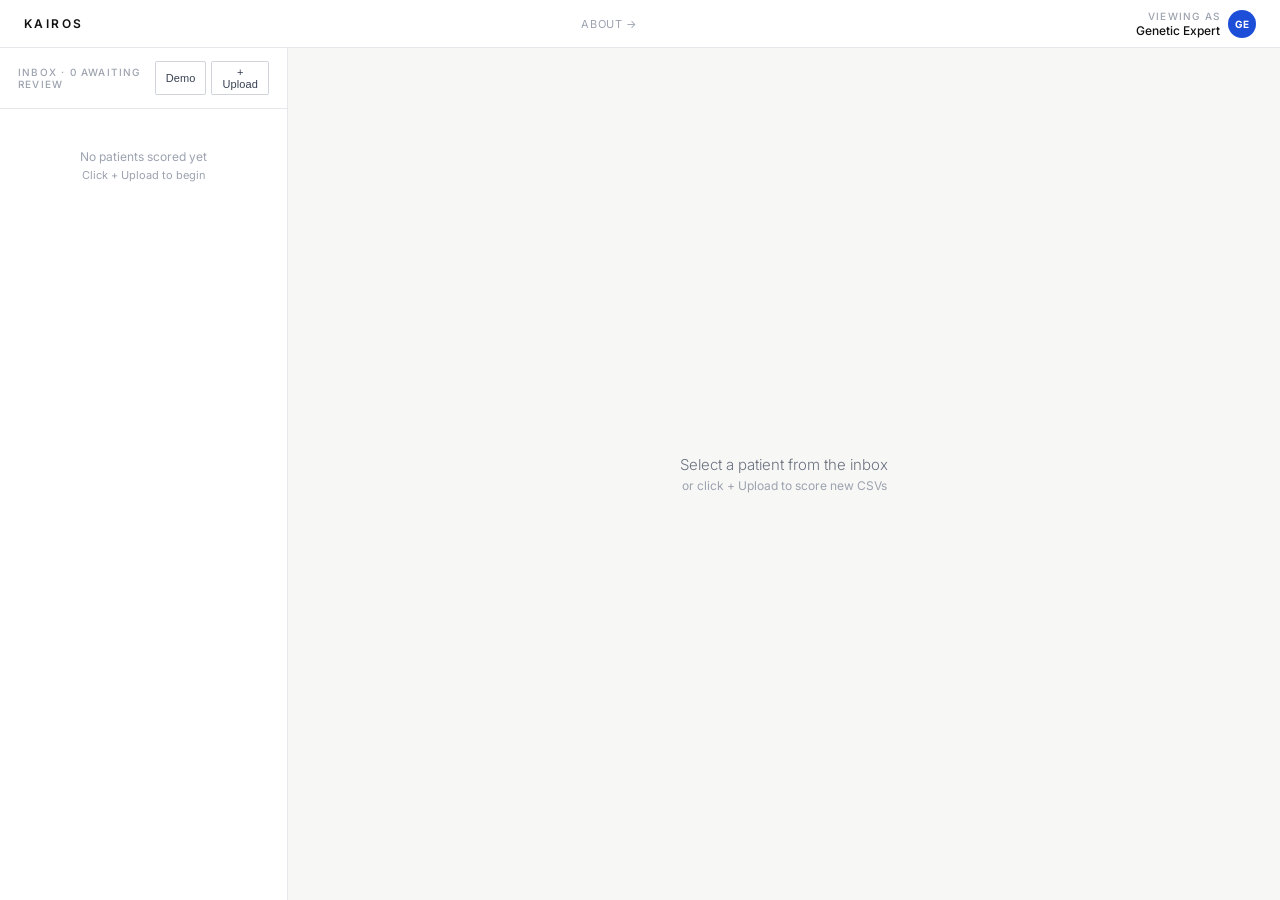
==== interface/static/index.html @ e645763a "Auto-sort sidebar by weighted overall score renderSidebar now sorts allResults by computeOverall on " ====
<!DOCTYPE html>
<html lang="en">
<head>
<meta charset="UTF-8"/>
<meta name="viewport" content="width=device-width,initial-scale=1.0"/>
<title>KAIROS · Patient Scoring</title>
<style>
@import url('https://fonts.googleapis.com/css2?family=Inter:wght@300;400;500;600&display=swap');

*, *::before, *::after { box-sizing: border-box; margin: 0; padding: 0; }
html, body { height: 100%; }
body { font-family: 'Inter', sans-serif; background: #F7F7F5; color: #111; font-size: 13px; overflow: hidden; }

/* ── Top nav ─────────────────────────────────────────────────── */
.nav { height: 48px; background: #fff; border-bottom: 1px solid #E5E7EB; display: flex; align-items: center; padding: 0 24px; justify-content: space-between; flex-shrink: 0; }
.nav-logo { font-size: 12px; font-weight: 600; letter-spacing: .2em; text-transform: uppercase; }
.nav-about { font-size: 11px; color: #9CA3AF; letter-spacing: .06em; cursor: pointer; }
.nav-user { display: flex; align-items: center; gap: 8px; }
.nav-avatar { width: 28px; height: 28px; border-radius: 50%; background: #1D4ED8; color: #fff; font-size: 10px; font-weight: 700; display: flex; align-items: center; justify-content: center; }

/* ── Layout ──────────────────────────────────────────────────── */
.layout { display: flex; height: calc(100vh - 48px); }

/* ── Sidebar ─────────────────────────────────────────────────── */
.sidebar { width: 288px; flex-shrink: 0; background: #fff; border-right: 1px solid #E5E7EB; display: flex; flex-direction: column; }
.sidebar-head { padding: 13px 18px; border-bottom: 1px solid #E5E7EB; display: flex; align-items: center; justify-content: space-between; }
.sidebar-list { flex: 1; overflow-y: auto; }

.patient-row { padding: 14px 18px; border-bottom: 1px solid #F3F4F6; cursor: pointer; border-left: 3px solid transparent; transition: background .1s; }
.patient-row:hover { background: #FAFAFA; }
.patient-row.active { border-left-color: #111; background: #FAFAFA; }
.patient-row:last-child { border-bottom: none; }

.pri-bar { height: 2px; background: #F3F4F6; border-radius: 1px; margin-top: 9px; }
.pri-fill { height: 100%; background: #111; border-radius: 1px; transition: width .9s cubic-bezier(.4,0,.2,1); width: 0; }

/* ── Main ────────────────────────────────────────────────────── */
.main { flex: 1; overflow-y: auto; }
.main-inner { padding: 32px 36px; }

/* ── Metric cards ────────────────────────────────────────────── */
.metrics { display: grid; grid-template-columns: repeat(4,1fr); border: 1px solid #E5E7EB; margin: 22px 0 0; }
.metric { background: #fff; padding: 18px 20px; border-right: 1px solid #E5E7EB; }
.metric:last-child { border-right: none; }
.metric-val { font-size: 32px; font-weight: 300; letter-spacing: -.02em; color: #111; margin: 6px 0 3px; line-height: 1; }
.metric-val-text { font-size: 26px; }

/* ── Score detail ────────────────────────────────────────────── */
.panel { background: #fff; border: 1px solid #E5E7EB; margin-top: 18px; }
.panel-head { padding: 12px 16px; border-bottom: 1px solid #E5E7EB; }

.score-row { display: grid; grid-template-columns: 160px 1fr 60px; gap: 16px; align-items: center; padding: 13px 16px; border-bottom: 1px solid #F3F4F6; }
.score-row:last-child { border-bottom: none; }
.score-track { height: 3px; background: #F3F4F6; border-radius: 2px; }
.score-fill { height: 100%; border-radius: 2px; transition: width 1s cubic-bezier(.4,0,.2,1); width: 0; }

/* ── Report panel ────────────────────────────────────────────── */
.report { width: 300px; flex-shrink: 0; background: #fff; border-left: 1px solid #E5E7EB; display: flex; flex-direction: column; }
.report-head { padding: 13px 18px; border-bottom: 1px solid #E5E7EB; flex-shrink: 0; }
.report-body { flex: 1; overflow-y: auto; padding: 18px; font-size: 12px; line-height: 1.75; color: #374151; }
.report-foot { padding: 14px 16px; border-top: 1px solid #E5E7EB; flex-shrink: 0; }

/* ── Upload modal ────────────────────────────────────────────── */
.overlay { position: fixed; inset: 0; background: rgba(0,0,0,.28); z-index: 100; display: flex; align-items: center; justify-content: center; }
.modal { background: #fff; border: 1px solid #E5E7EB; padding: 26px; width: 460px; border-radius: 3px; }

.drop-zone { border: 1.5px dashed #D1D5DB; border-radius: 3px; padding: 28px 20px; text-align: center; cursor: pointer; transition: border-color .15s, background .15s; }
.drop-zone:hover, .drop-zone.drag-over { border-color: #111; background: #FAFAFA; }
.drop-zone.has-files { border-color: #10B981; background: #F0FDF4; }

.chip { display: inline-flex; align-items: center; gap: 6px; background: #F0F6FF; border: 1px solid #BFDBFE; border-radius: 4px; padding: 3px 8px; font-size: 11px; color: #1D4ED8; }

/* ── Buttons ─────────────────────────────────────────────────── */
.btn { padding: 7px 14px; font-size: 12px; font-weight: 500; cursor: pointer; border: 1px solid #D1D5DB; background: #fff; color: #374151; border-radius: 2px; transition: background .1s; letter-spacing: .01em; }
.btn:hover { background: #F9FAFB; }
.btn-dark { background: #111; color: #fff; border-color: #111; }
.btn-dark:hover { background: #333; }
.btn-dark:disabled { background: #9CA3AF; border-color: #9CA3AF; cursor: not-allowed; }

/* ── Labels ──────────────────────────────────────────────────── */
.lbl { font-size: 10px; letter-spacing: .12em; text-transform: uppercase; color: #9CA3AF; font-weight: 500; }
.lbl-dark { font-size: 10px; letter-spacing: .12em; text-transform: uppercase; color: #6B7280; font-weight: 600; }

/* ── Misc ────────────────────────────────────────────────────── */
.fade-in { animation: fi .35s ease; }
@keyframes fi { from{opacity:0;transform:translateY(8px)} to{opacity:1;transform:none} }
::-webkit-scrollbar { width: 4px; } ::-webkit-scrollbar-track { background: transparent; } ::-webkit-scrollbar-thumb { background: #D1D5DB; border-radius: 2px; }

.spin { animation: spin 1s linear infinite; }
@keyframes spin { to { transform: rotate(360deg); } }

.empty-state { display: flex; flex-direction: column; align-items: center; justify-content: center; height: 100%; color: #9CA3AF; text-align: center; padding: 40px; }
</style>
</head>
<body>

<!-- Nav -->
<nav class="nav">
  <div class="nav-logo">KAIROS</div>
  <div class="nav-about">ABOUT →</div>
  <div class="nav-user">
    <div style="text-align:right;">
      <div class="lbl" style="margin-bottom:1px;">Viewing as</div>
      <div style="font-size:12px;font-weight:500;">Genetic Expert</div>
    </div>
    <div class="nav-avatar">GE</div>
  </div>
</nav>

<!-- Layout -->
<div class="layout">

  <!-- Sidebar -->
  <aside class="sidebar">
    <div class="sidebar-head">
      <span class="lbl" id="inbox-lbl">INBOX · 0 AWAITING REVIEW</span>
      <div style="display:flex;gap:5px;">
        <button class="btn" style="padding:4px 10px;font-size:11px;" onclick="loadDemo()" id="demo-btn">Demo</button>
        <button class="btn" style="padding:4px 10px;font-size:11px;" onclick="showModal()">+ Upload</button>
      </div>
    </div>
    <div class="sidebar-list" id="sidebar-list">
      <div class="empty-state" style="height:auto;padding:40px 20px;">
        <div style="font-size:12px;margin-bottom:4px;">No patients scored yet</div>
        <div style="font-size:11px;">Click + Upload to begin</div>
      </div>
    </div>
  </aside>

  <!-- Main detail -->
  <div class="main" id="main">
    <div class="empty-state" id="empty-main">
      <div style="font-size:15px;font-weight:300;color:#6B7280;margin-bottom:4px;">Select a patient from the inbox</div>
      <div style="font-size:12px;">or click + Upload to score new CSVs</div>
    </div>
    <div id="detail" style="display:none;"></div>
  </div>

  <!-- Report panel -->
  <div class="report" id="report-panel" style="display:none;">
    <div class="report-head">
      <span class="lbl">AUTO-DRAFTED REPORT · REPORTWRITER</span>
    </div>
    <div class="report-body" id="report-body"></div>
    <div class="report-foot">
      <div style="display:flex;gap:5px;margin-bottom:8px;font-size:10px;color:#9CA3AF;">
        <span id="rep-meta"></span>
      </div>
      <div style="display:flex;gap:5px;">
        <button class="btn btn-dark" style="flex:1;font-size:11px;">Send to MD</button>
        <button class="btn" style="font-size:11px;">Edit</button>
        <button class="btn" style="font-size:11px;">PDF</button>
      </div>
    </div>
  </div>

</div>

<!-- Rick Roll modal -->
<div id="rick-overlay" style="display:none;position:fixed;inset:0;background:rgba(0,0,0,.85);z-index:200;flex-direction:column;align-items:center;justify-content:center;">
  <div style="position:relative;width:640px;max-width:90vw;">
    <div style="background:#111;padding:10px 14px;display:flex;justify-content:space-between;align-items:center;border-radius:3px 3px 0 0;">
      <span style="color:#fff;font-size:11px;letter-spacing:.1em;font-weight:600;">REPORT FINALIZED ✓</span>
      <button onclick="closeRick()" style="background:none;border:none;cursor:pointer;color:#9CA3AF;font-size:18px;line-height:1;">&times;</button>
    </div>
    <iframe id="rick-frame" width="640" height="360" style="max-width:90vw;display:block;border:none;"
      src="" allow="autoplay; encrypted-media" allowfullscreen></iframe>
  </div>
</div>

<!-- Upload modal -->
<div class="overlay" id="modal" style="display:none;" onclick="if(event.target===this)hideModal()">
  <div class="modal">
    <div style="display:flex;justify-content:space-between;align-items:center;margin-bottom:20px;">
      <span class="lbl-dark">Upload Variant CSVs</span>
      <button onclick="hideModal()" style="background:none;border:none;cursor:pointer;color:#9CA3AF;font-size:18px;line-height:1;">&times;</button>
    </div>

    <div id="drop-zone" class="drop-zone"
      onclick="document.getElementById('file-input').click()"
      ondragover="onDragOver(event)" ondragleave="onDragLeave()" ondrop="onDrop(event)">
      <svg width="22" height="22" fill="none" viewBox="0 0 24 24" stroke="#9CA3AF" stroke-width="1.5" style="margin:0 auto 10px;display:block;">
        <path stroke-linecap="round" stroke-linejoin="round" d="M3 16.5v2.25A2.25 2.25 0 005.25 21h13.5A2.25 2.25 0 0021 18.75V16.5m-13.5-9L12 3m0 0l4.5 4.5M12 3v13.5"/>
      </svg>
      <div id="drop-label" style="font-size:12px;color:#6B7280;margin-bottom:3px;">Drag &amp; drop variant CSVs, or click to browse</div>
      <div style="font-size:11px;color:#D1D5DB;">Up to 10 files · .csv .tsv</div>
    </div>
    <input id="file-input" type="file" accept=".csv,.tsv" multiple style="display:none" onchange="onFileSelect(event)"/>

    <div id="chips" style="display:flex;flex-wrap:wrap;gap:6px;margin-top:12px;min-height:0;"></div>

    <div id="modal-err" style="display:none;font-size:11px;color:#EF4444;margin-top:10px;"></div>

    <div style="display:flex;gap:8px;justify-content:flex-end;margin-top:20px;align-items:center;">
      <div id="run-spin" style="display:none;font-size:11px;color:#6B7280;display:none;align-items:center;gap:6px;">
        <svg class="spin" width="13" height="13" fill="none" viewBox="0 0 24 24"><circle cx="12" cy="12" r="10" stroke="#9CA3AF" stroke-width="3"/><path fill="#6B7280" d="M4 12a8 8 0 018-8v4a4 4 0 00-4 4H4z"/></svg>
        Scoring…
      </div>
      <button class="btn" onclick="hideModal()">Cancel</button>
      <button class="btn btn-dark" id="run-btn" onclick="runScoring()" disabled>Score Patients</button>
    </div>
  </div>
</div>

<script>
// ── State ─────────────────────────────────────────────────────
let selectedFiles = [];
let allResults = [];   // scored results from API
let selectedIdx = null;
let selectedFile = null;
let weights = {urgency: 5, rarity: 5, qa: 5};

// ── Helpers ───────────────────────────────────────────────────
const $ = id => document.getElementById(id);
function esc(s){ return String(s||'').replace(/&/g,'&amp;').replace(/</g,'&lt;').replace(/>/g,'&gt;'); }
function fmt(n){ return Number(n||0).toLocaleString(undefined,{maximumFractionDigits:1}); }

function urgencyLevel(score, max) {
  const pct = max > 0 ? score / max : 0;
  if (pct >= 0.75) return 'CRITICAL';
  if (pct >= 0.4)  return 'HIGH';
  if (pct >= 0.15) return 'MED';
  return 'LOW';
}
function urgencyColor(level) {
  return {CRITICAL:'#EF4444',HIGH:'#F97316',MED:'#EAB308',LOW:'#10B981'}[level] || '#9CA3AF';
}
function priBadgeClass(level) {
  return {CRITICAL:'color:#111;font-weight:700',HIGH:'color:#374151;font-weight:600',MED:'color:#6B7280;font-weight:500',LOW:'color:#9CA3AF'}[level]||'';
}

function baseName(file) {
  return file.replace(/ \(v\d+\)(\.[^.]+)$/, '$1').replace(/ \(v\d+\)$/, '');
}

function computeOverall(r) {
  const u = r['Disease urgency score'] || 0;
  const a = r['Rarity score (A/B community freq)'] || 0;
  const q = r['QA confidence score'] || 0;
  const total = weights.urgency + weights.rarity + weights.qa;
  if (total === 0) return 0;
  return Math.round(10 * (u * weights.urgency + a * weights.rarity + q * weights.qa) / total) / 10;
}

function onWeightChange(key, val) {
  weights[key] = Number(val);
  const wEl = document.getElementById('w-val-' + key);
  if (wEl) wEl.textContent = val;
  const r = allResults[selectedIdx];
  if (!r) return;
  const overall = computeOverall(r);
  const c = document.getElementById('card-overall');
  if (c) c.textContent = overall.toFixed(0);
  const b = document.getElementById('breakdown-overall');
  if (b) b.textContent = overall.toFixed(2);
  renderSidebar();
}

function mergeWithVersioning(incoming) {
  incoming.forEach(r => {
    const base = r.file;
    const count = allResults.filter(x => baseName(x.file) === base).length;
    if (count > 0) {
      r.file = base.replace(/(\.[^.]+)$/, ` (v${count + 1})$1`) || base + ` (v${count + 1})`;
    }
    allResults.push(r);
  });
  allResults.sort((a,b) => (b['Overall patient score']||0) - (a['Overall patient score']||0));
}

// ── Modal ─────────────────────────────────────────────────────
function showModal() { selectedFiles=[]; renderChips(); $('modal').style.display='flex'; $('modal-err').style.display='none'; }
function hideModal() { $('modal').style.display='none'; }

function onDragOver(e) { e.preventDefault(); $('drop-zone').classList.add('drag-over'); }
function onDragLeave() { $('drop-zone').classList.remove('drag-over'); }
function onDrop(e) { e.preventDefault(); onDragLeave(); attachFiles([...e.dataTransfer.files].filter(f=>f.name.match(/\.(csv|tsv)$/i))); }
function onFileSelect(e) { attachFiles([...e.target.files]); e.target.value=''; }

function attachFiles(files) {
  files.forEach(f => { if (!selectedFiles.find(x=>x.name===f.name)) selectedFiles.push(f); });
  if (selectedFiles.length > 10) selectedFiles = selectedFiles.slice(0,10);
  renderChips();
}
function removeFile(name) { selectedFiles=selectedFiles.filter(f=>f.name!==name); renderChips(); }

function renderChips() {
  const zone=$('drop-zone'), btn=$('run-btn'), lbl=$('drop-label'), chips=$('chips');
  if (!selectedFiles.length) {
    zone.classList.remove('has-files');
    chips.innerHTML='';
    lbl.textContent='Drag & drop variant CSVs, or click to browse';
    btn.disabled=true; return;
  }
  zone.classList.add('has-files');
  lbl.textContent=`${selectedFiles.length} file${selectedFiles.length>1?'s':''} ready — click to add more`;
  chips.innerHTML=selectedFiles.map(f=>`
    <div class="chip">
      <svg width="9" height="9" fill="none" viewBox="0 0 24 24" stroke="currentColor" stroke-width="2"><path d="M14 2H6a2 2 0 00-2 2v16a2 2 0 002 2h12a2 2 0 002-2V8z"/><polyline points="14 2 14 8 20 8"/></svg>
      <span>${esc(f.name)}</span>
      <span style="color:#93C5FD;font-size:10px;">${(f.size/1024).toFixed(0)}KB</span>
      <button onclick="removeFile('${esc(f.name)}')" style="background:none;border:none;cursor:pointer;color:#93C5FD;font-size:13px;line-height:1;padding:0 0 0 2px;">&times;</button>
    </div>`).join('');
  btn.disabled=false;
}

// ── Score ─────────────────────────────────────────────────────
async function runScoring() {
  $('modal-err').style.display='none';
  $('run-btn').disabled=true;
  $('run-spin').style.display='flex';

  const fd=new FormData();
  selectedFiles.forEach(f=>fd.append('files',f));

  try {
    const res=await fetch('/api/score',{method:'POST',body:fd});
    if(!res.ok) throw new Error(await res.text());
    const data=await res.json();
    mergeWithVersioning(data.results);
    renderSidebar();
    hideModal();
    if(allResults.length) selectPatient(0);
  } catch(e) {
    $('modal-err').textContent=e.message.slice(0,200);
    $('modal-err').style.display='block';
  } finally {
    $('run-btn').disabled=false;
    $('run-spin').style.display='none';
  }
}

// ── Demo ──────────────────────────────────────────────────────
async function loadDemo() {
  const btn = $('demo-btn');
  btn.disabled = true;
  btn.textContent = '…';
  try {
    const res = await fetch('/api/demo');
    if (!res.ok) throw new Error(await res.text());
    const data = await res.json();
    mergeWithVersioning(data.results);
    renderSidebar();
    if (allResults.length) selectPatient(0);
  } catch(e) {
    alert('Demo load failed: ' + e.message);
  } finally {
    btn.disabled = false;
    btn.textContent = 'Demo';
  }
}

// ── Sidebar ───────────────────────────────────────────────────
function renderSidebar() {
  allResults.sort((a,b) => computeOverall(b) - computeOverall(a));
  if (selectedFile) selectedIdx = allResults.findIndex(r => r.file === selectedFile);

  $('inbox-lbl').textContent=`INBOX · ${allResults.length} AWAITING REVIEW`;
  if(!allResults.length){
    $('sidebar-list').innerHTML=`<div class="empty-state" style="height:auto;padding:40px 20px;"><div style="font-size:12px;">No patients scored</div></div>`;
    return;
  }
  const maxUrgency=Math.max(...allResults.map(r=>r['Disease urgency score']||0),1);
  const maxOverall=Math.max(...allResults.map(r=>computeOverall(r)),1);

  $('sidebar-list').innerHTML=allResults.map((r,i)=>{
    const overall=computeOverall(r);
    const urgency=r['Disease urgency score']||0;
    const level=urgencyLevel(urgency,maxUrgency);
    const pct=Math.min((overall/maxOverall)*100,100);
    const name=patientName(r.file);
    const caseId='NX-'+String(i+2418);
    return `
    <div class="patient-row ${selectedIdx===i?'active':''}" onclick="selectPatient(${i})">
      <div style="display:flex;justify-content:space-between;align-items:flex-start;">
        <div style="min-width:0;">
          <div class="lbl" style="margin-bottom:2px;">${caseId}</div>
          <div style="font-size:15px;font-weight:300;color:#111;white-space:nowrap;overflow:hidden;text-overflow:ellipsis;">${esc(name)}</div>
          <div style="font-size:11px;color:#9CA3AF;margin-top:2px;">★ ${esc(r.file)}</div>
        </div>
        <span style="font-size:10px;letter-spacing:.1em;flex-shrink:0;margin-left:8px;${priBadgeClass(level)}">${level}</span>
      </div>
      <div class="pri-bar">
        <div class="pri-fill" style="width:${pct.toFixed(1)}%"></div>
      </div>
      <div style="text-align:right;font-size:12px;font-weight:500;color:#374151;margin-top:2px;">${overall.toFixed(1)}</div>
    </div>`;
  }).join('');
}

function patientName(filename) {
  return filename.replace(/\.(csv|tsv)$/i,'').replace(/_/g,' ');
}

// ── Detail ────────────────────────────────────────────────────
function selectPatient(idx) {
  selectedIdx=idx;
  selectedFile = allResults[idx] ? allResults[idx].file : null;
  renderSidebar();
  const r=allResults[selectedIdx];
  if(!r) return;

  $('empty-main').style.display='none';
  $('detail').style.display='block';
  $('report-panel').style.display='flex';

  const maxUrgency=Math.max(...allResults.map(x=>x['Disease urgency score']||0),1);
  const overall=computeOverall(r);
  const urgency=r['Disease urgency score']||0;
  const action=r['Rarity score (A/B community freq)']||0;
  const qa=r['QA confidence score']||0;
  const rows=r['Rows analyzed']||0;
  const level=urgencyLevel(urgency,maxUrgency);
  const urgColor=urgencyColor(level);
  const name=patientName(r.file);
  const caseId='NX-'+String(idx+2418);

  // Normalize scores for bars (relative to plausible max)
  const urgPct=Math.min((urgency/maxUrgency)*100,100);
  const actPct=Math.min(action,100);
  const qaPct=Math.min(qa,100);

  $('detail').innerHTML=`
  <div class="main-inner fade-in">

    <!-- Header -->
    <div class="lbl" style="margin-bottom:10px;">CASE · ${caseId} · VARIANT PANEL</div>
    <div style="display:flex;justify-content:space-between;align-items:flex-start;">
      <div>
        <h1 style="font-size:30px;font-weight:300;letter-spacing:-.01em;color:#111;line-height:1.1;margin-bottom:4px;">${esc(name)}</h1>
        <div style="font-size:12px;color:#9CA3AF;">${rows.toLocaleString()} variants analysed · ${esc(r.file)}</div>
      </div>
      <div style="display:flex;gap:6px;flex-shrink:0;margin-left:20px;">
        <button class="btn" onclick="showModal()">Upload More</button>
        <button class="btn btn-dark" onclick="rickRoll()">Finalize report</button>
      </div>
    </div>

    ${r.error ? `<div style="margin-top:16px;padding:12px 14px;border:1px solid #FCA5A5;background:#FEF2F2;font-size:12px;color:#DC2626;border-radius:2px;">${esc(r.error)}</div>` : ''}

    <!-- 4 metric cards -->
    <div class="metrics">
      <div class="metric">
        <div class="lbl">Priority</div>
        <div class="metric-val" id="card-overall">${overall.toFixed(0)}</div>
        <div class="lbl" style="color:#D1D5DB;">composite</div>
      </div>
      <div class="metric">
        <div class="lbl">Rarity</div>
        <div class="metric-val">${actPct.toFixed(0)}</div>
        <div style="font-size:11px;color:#6B7280;">A/B community freq</div>
      </div>
      <div class="metric">
        <div class="lbl">Disease Urgency</div>
        <div class="metric-val metric-val-text" style="color:${urgColor};">${level}</div>
        <div style="font-size:11px;color:#6B7280;">${urgency.toFixed(0)} raw score</div>
      </div>
      <div class="metric">
        <div class="lbl">QA Confidence</div>
        <div class="metric-val">${qa.toFixed(0)}%</div>
        <div style="font-size:11px;color:#6B7280;">read-depth normalised</div>
      </div>
    </div>

    <!-- Score breakdown -->
    <div class="panel" style="margin-top:20px;">
      <div class="panel-head">
        <span class="lbl-dark">Score Breakdown · compute_scores.py</span>
      </div>

      <div class="score-row">
        <div>
          <div style="font-size:12px;font-weight:500;color:#111;margin-bottom:2px;">Disease Urgency</div>
          <div style="font-size:11px;color:#9CA3AF;">Col 2 ABCD: A=100, B/C=20, D=0 · summed across all rows</div>
          <div style="display:flex;align-items:center;gap:5px;margin-top:6px;">
            <span class="lbl">Weight</span>
            <input type="range" min="0" max="10" value="${weights.urgency}" oninput="onWeightChange('urgency',this.value)" style="width:72px;accent-color:#EF4444;cursor:pointer;">
            <span id="w-val-urgency" style="font-size:10px;color:#6B7280;min-width:10px;">${weights.urgency}</span>
          </div>
        </div>
        <div class="score-track">
          <div class="score-fill" style="background:#EF4444;" data-w="${urgPct.toFixed(1)}"></div>
        </div>
        <div style="font-size:13px;font-weight:600;color:#EF4444;text-align:right;">${urgency.toFixed(1)}</div>
      </div>

      <div class="score-row">
        <div>
          <div style="font-size:12px;font-weight:500;color:#111;margin-bottom:2px;">Rarity</div>
          <div style="font-size:11px;color:#9CA3AF;">Inverted community freq · A/B variants only</div>
          <div style="display:flex;align-items:center;gap:5px;margin-top:6px;">
            <span class="lbl">Weight</span>
            <input type="range" min="0" max="10" value="${weights.rarity}" oninput="onWeightChange('rarity',this.value)" style="width:72px;accent-color:#10B981;cursor:pointer;">
            <span id="w-val-rarity" style="font-size:10px;color:#6B7280;min-width:10px;">${weights.rarity}</span>
          </div>
        </div>
        <div class="score-track">
          <div class="score-fill" style="background:#10B981;" data-w="${actPct.toFixed(1)}"></div>
        </div>
        <div style="font-size:13px;font-weight:600;color:#10B981;text-align:right;">${action.toFixed(1)}</div>
      </div>

      <div class="score-row">
        <div>
          <div style="font-size:12px;font-weight:500;color:#111;margin-bottom:2px;">QA Confidence</div>
          <div style="font-size:11px;color:#9CA3AF;">Mean read depth normalised 0–100</div>
          <div style="display:flex;align-items:center;gap:5px;margin-top:6px;">
            <span class="lbl">Weight</span>
            <input type="range" min="0" max="10" value="${weights.qa}" oninput="onWeightChange('qa',this.value)" style="width:72px;accent-color:#1D4ED8;cursor:pointer;">
            <span id="w-val-qa" style="font-size:10px;color:#6B7280;min-width:10px;">${weights.qa}</span>
          </div>
        </div>
        <div class="score-track">
          <div class="score-fill" style="background:#1D4ED8;" data-w="${qaPct.toFixed(1)}"></div>
        </div>
        <div style="font-size:13px;font-weight:600;color:#1D4ED8;text-align:right;">${qa.toFixed(1)}</div>
      </div>

      <div style="padding:12px 16px;background:#FAFAFA;border-top:1px solid #F3F4F6;display:flex;justify-content:space-between;align-items:center;">
        <span style="font-size:11px;color:#6B7280;">Overall = weighted mean</span>
        <span id="breakdown-overall" style="font-size:15px;font-weight:600;color:#111;">${overall.toFixed(2)}</span>
      </div>
    </div>

    <!-- All patients comparison -->
    ${allResults.length > 1 ? renderComparison(idx, maxUrgency) : ''}

  </div>`;

  // Animate bars
  requestAnimationFrame(()=>{
    document.querySelectorAll('#detail .score-fill').forEach(b=>{
      b.style.width=(b.dataset.w||0)+'%';
    });
    document.querySelectorAll('#detail .pri-fill').forEach(b=>{
      b.style.width=(b.dataset.w||0)+'%';
    });
  });

  renderReport(r, level, urgColor, rows);
}

function renderComparison(activeIdx, maxUrgency) {
  const maxOverall=Math.max(...allResults.map(r=>computeOverall(r)),1);
  const rows=allResults.map((r,i)=>{
    const overall=computeOverall(r);
    const urgency=r['Disease urgency score']||0;
    const qa=r['QA confidence score']||0;
    const level=urgencyLevel(urgency,maxUrgency);
    const pct=Math.min((overall/maxOverall)*100,100);
    const isActive=i===activeIdx;
    return `
    <div style="display:grid;grid-template-columns:22px 1fr 80px 70px 70px;gap:14px;align-items:center;padding:11px 16px;border-bottom:1px solid #F3F4F6;${isActive?'background:#FAFAFA;':''}" onclick="selectPatient(${i})" style="cursor:pointer">
      <div style="font-size:11px;font-weight:600;color:#9CA3AF;">${i+1}</div>
      <div style="font-size:12px;font-weight:${isActive?'600':'400'};color:#111;white-space:nowrap;overflow:hidden;text-overflow:ellipsis;">${esc(patientName(r.file))}</div>
      <div style="font-size:11px;color:${urgencyColor(level)};font-weight:600;text-align:center;">${level}</div>
      <div style="font-size:11px;color:#6B7280;text-align:right;">${qa.toFixed(0)}%</div>
      <div style="font-size:12px;font-weight:600;color:#111;text-align:right;">${overall.toFixed(1)}</div>
    </div>`;
  }).join('');

  return `
  <div class="panel">
    <div class="panel-head" style="display:flex;justify-content:space-between;align-items:center;">
      <span class="lbl-dark">All Patients · Ranked</span>
      <span class="lbl">${allResults.length} total</span>
    </div>
    <div style="display:grid;grid-template-columns:22px 1fr 80px 70px 70px;gap:14px;padding:8px 16px;background:#FAFAFA;border-bottom:1px solid #E5E7EB;">
      <div></div>
      <div class="lbl">Patient</div>
      <div class="lbl" style="text-align:center;">Urgency</div>
      <div class="lbl" style="text-align:right;">QA</div>
      <div class="lbl" style="text-align:right;">Score</div>
    </div>
    ${rows}
  </div>`;
}

// ── Report ────────────────────────────────────────────────────
function renderReport(r, level, urgColor, rows) {
  const overall=computeOverall(r);
  const urgency=r['Disease urgency score']||0;
  const qa=r['QA confidence score']||0;
  const name=patientName(r.file);

  const lines=[];

  // Urgency finding
  if(level==='CRITICAL'){
    lines.push(`<p><strong>Critical urgency.</strong> ${esc(name)} — highest disease urgency score in cohort (${urgency.toFixed(0)}). Immediate multidisciplinary review recommended.</p>`);
  } else if(level==='HIGH'){
    lines.push(`<p><strong>High urgency.</strong> ${esc(name)} shows elevated disease urgency (${urgency.toFixed(0)}). Expedited clinical review indicated.</p>`);
  } else if(level==='MED'){
    lines.push(`<p><strong>Intermediate urgency.</strong> Disease urgency score ${urgency.toFixed(0)} — standard review timeline appropriate.</p>`);
  } else {
    lines.push(`<p><strong>Low urgency.</strong> Disease urgency score ${urgency.toFixed(0)} — indolent clinical presentation.</p>`);
  }

  // QA note
  if(qa>=80){
    lines.push(`<p>QA confidence is high (${qa.toFixed(0)}%) — sequencing quality supports reliable variant calling.</p>`);
  } else if(qa>=50){
    lines.push(`<p>QA confidence is moderate (${qa.toFixed(0)}%) — interpret findings with standard caution.</p>`);
  } else {
    lines.push(`<p><strong style="color:#F59E0B;">QA concern.</strong> Confidence ${qa.toFixed(0)}% — verify coverage in key gene regions before clinical action.</p>`);
  }

  // Rarity note
  const rarity=r['Rarity score (A/B community freq)']||0;
  lines.push(`<p>Rarity score: <strong>${rarity.toFixed(1)}</strong> — mean inverted community frequency across A/B-class variants (higher = rarer variants).</p>`);

  // Overall
  lines.push(`<p>Overall priority score: <strong>${overall.toFixed(2)}</strong> (mean of urgency, actionability, QA). ${rows.toLocaleString()} variants analysed.</p>`);

  $('report-body').innerHTML=lines.join('');
  $('rep-meta').textContent=`ROWS ${rows.toLocaleString()} · SCORE ${overall.toFixed(1)}`;
}

// ── Easter egg ────────────────────────────────────────────────
function rickRoll() {
  $('rick-overlay').style.display='flex';
  $('rick-frame').src='https://www.youtube.com/embed/dQw4w9WgXcQ?autoplay=1';
}
function closeRick() {
  $('rick-overlay').style.display='none';
  $('rick-frame').src='';
}
</script>
</body>
</html>
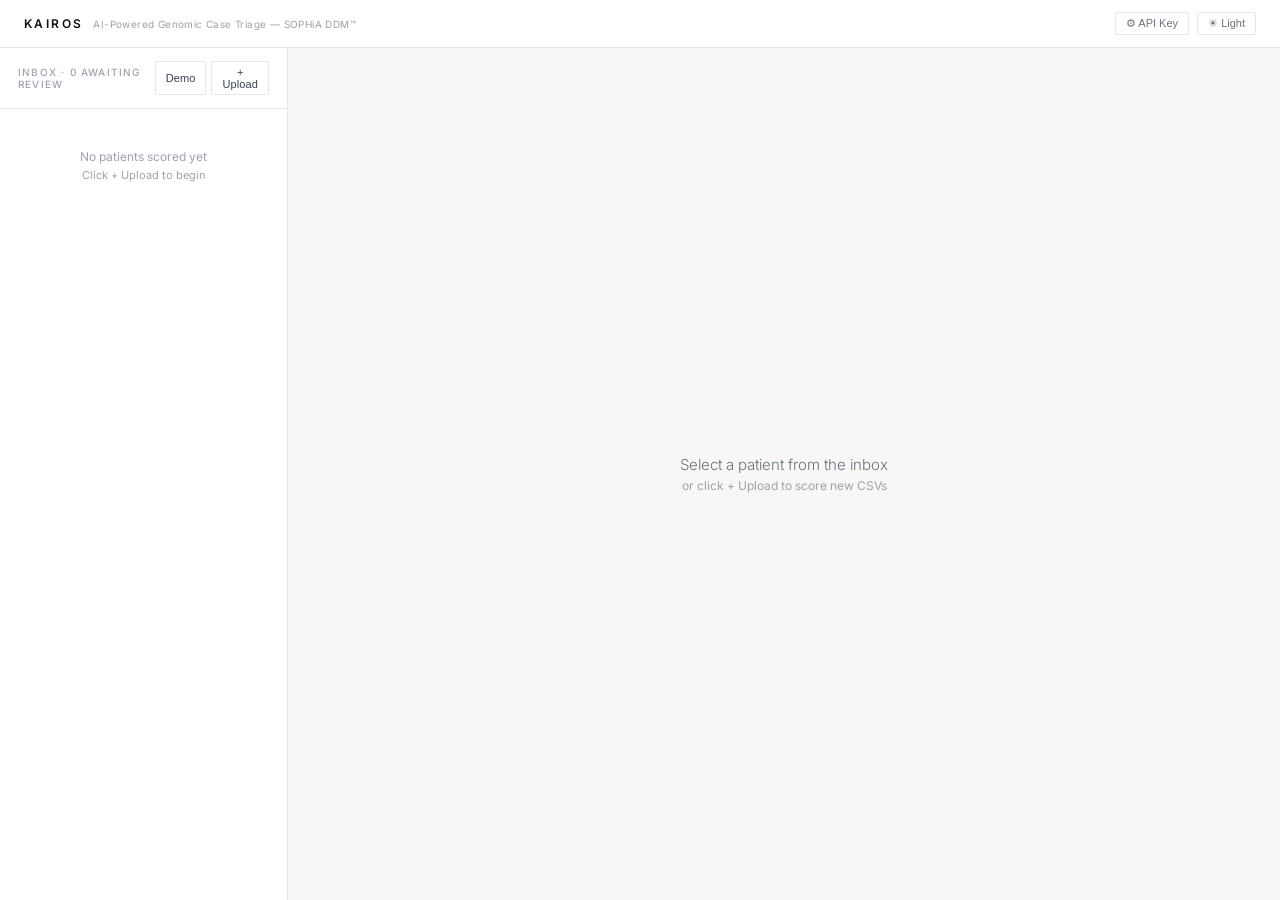
==== commit 3e746d7e: "KAIROS GenomicSophia Dashboard Final" ====
--- a/interface/static/index.html
+++ b/interface/static/index.html
@@ -3,107 +3,136 @@
 <head>
 <meta charset="UTF-8"/>
 <meta name="viewport" content="width=device-width,initial-scale=1.0"/>
-<title>KAIROS · Patient Scoring</title>
+<title>KAIROS · AI-Powered Genomic Case Triage</title>
 <style>
 @import url('https://fonts.googleapis.com/css2?family=Inter:wght@300;400;500;600&display=swap');
 
 *, *::before, *::after { box-sizing: border-box; margin: 0; padding: 0; }
 html, body { height: 100%; }
-body { font-family: 'Inter', sans-serif; background: #F7F7F5; color: #111; font-size: 13px; overflow: hidden; }
+:root { --bg:#F7F7F5;--surface:#fff;--border:#E5E7EB;--border-light:#F3F4F6;--text:#111;--text-muted:#9CA3AF;--text-sec:#6B7280;--text-body:#374151;--hover:#FAFAFA;--card-bg:#fff;--accent:#1D4ED8;--danger:#DC2626;--warn:#C2410C;--ok:#059669;--crit:#EF4444;--high:#F97316;--med:#EAB308;--low:#10B981;--pill-p-bg:#FEF2F2;--pill-p-fg:#DC2626;--pill-p-bd:#FCA5A5;--pill-lp-bg:#FFF7ED;--pill-lp-fg:#C2410C;--pill-lp-bd:#FED7AA;--pill-vus-bg:#F9FAFB;--pill-vus-fg:#6B7280;--pill-vus-bd:#D1D5DB;--pill-lb-bg:#EFF6FF;--pill-lb-fg:#1D4ED8;--pill-lb-bd:#BFDBFE;--pill-b-bg:#F0FDF4;--pill-b-fg:#059669;--pill-b-bd:#6EE7B7;--chip-bg:#F0F6FF;--chip-bd:#BFDBFE;--chip-fg:#1D4ED8;--tip-bg:#1F2937;--tip-fg:#F9FAFB;--drop-bd:#D1D5DB;--drop-ok:#10B981;--drop-ok-bg:#F0FDF4;--sb-track:transparent;--sb-thumb:#D1D5DB;--star-on:#F59E0B;--star-off:#E5E7EB;--bar-bg:#F3F4F6; }
+body.dark { --bg:#0d0d0d;--surface:#161616;--border:#2a2a2a;--border-light:#222;--text:#f0f0f0;--text-muted:#6B7280;--text-sec:#9CA3AF;--text-body:#c8ccd0;--hover:#1e1e1e;--card-bg:#1a1a1a;--accent:#60a5fa;--danger:#f87171;--warn:#fb923c;--ok:#34d399;--crit:#f87171;--high:#fb923c;--med:#facc15;--low:#34d399;--pill-p-bg:#2a1515;--pill-p-fg:#f87171;--pill-p-bd:#7f1d1d;--pill-lp-bg:#2a1f15;--pill-lp-fg:#fb923c;--pill-lp-bd:#7c2d12;--pill-vus-bg:#1a1a1a;--pill-vus-fg:#9CA3AF;--pill-vus-bd:#374151;--pill-lb-bg:#151e2a;--pill-lb-fg:#60a5fa;--pill-lb-bd:#1e3a5f;--pill-b-bg:#152a1a;--pill-b-fg:#34d399;--pill-b-bd:#065f46;--chip-bg:#1a2333;--chip-bd:#1e3a5f;--chip-fg:#60a5fa;--tip-bg:#374151;--tip-fg:#f0f0f0;--drop-bd:#374151;--drop-ok:#34d399;--drop-ok-bg:#152a1a;--sb-track:transparent;--sb-thumb:#374151;--star-on:#fbbf24;--star-off:#374151;--bar-bg:#222; }
+body { font-family: 'Inter', sans-serif; background: var(--bg); color: var(--text); font-size: 13px; overflow: hidden; transition: background .2s, color .2s; }
 
 /* ── Top nav ─────────────────────────────────────────────────── */
-.nav { height: 48px; background: #fff; border-bottom: 1px solid #E5E7EB; display: flex; align-items: center; padding: 0 24px; justify-content: space-between; flex-shrink: 0; }
+.nav { height: 48px; background: var(--surface); border-bottom: 1px solid var(--border); display: flex; align-items: center; padding: 0 24px; justify-content: space-between; flex-shrink: 0; }
 .nav-logo { font-size: 12px; font-weight: 600; letter-spacing: .2em; text-transform: uppercase; }
-.nav-about { font-size: 11px; color: #9CA3AF; letter-spacing: .06em; cursor: pointer; }
-.nav-user { display: flex; align-items: center; gap: 8px; }
-.nav-avatar { width: 28px; height: 28px; border-radius: 50%; background: #1D4ED8; color: #fff; font-size: 10px; font-weight: 700; display: flex; align-items: center; justify-content: center; }
+.nav-sub { font-size: 10px; color: var(--text-muted); letter-spacing: .04em; margin-left: 10px; text-transform: none; font-weight: 400; }
+.nav-right { display: flex; align-items: center; gap: 8px; }
+.nav-btn { padding: 4px 10px; font-size: 11px; cursor: pointer; border: 1px solid var(--border); background: var(--surface); color: var(--text-sec); border-radius: 2px; transition: background .1s; }
+.nav-btn:hover { background: var(--hover); }
 
 /* ── Layout ──────────────────────────────────────────────────── */
 .layout { display: flex; height: calc(100vh - 48px); }
 
 /* ── Sidebar ─────────────────────────────────────────────────── */
-.sidebar { width: 288px; flex-shrink: 0; background: #fff; border-right: 1px solid #E5E7EB; display: flex; flex-direction: column; }
-.sidebar-head { padding: 13px 18px; border-bottom: 1px solid #E5E7EB; display: flex; align-items: center; justify-content: space-between; }
+.sidebar { width: 288px; flex-shrink: 0; background: var(--surface); border-right: 1px solid var(--border); display: flex; flex-direction: column; }
+.sidebar-head { padding: 13px 18px; border-bottom: 1px solid var(--border); display: flex; align-items: center; justify-content: space-between; }
 .sidebar-list { flex: 1; overflow-y: auto; }
 
-.patient-row { padding: 14px 18px; border-bottom: 1px solid #F3F4F6; cursor: pointer; border-left: 3px solid transparent; transition: background .1s; }
-.patient-row:hover { background: #FAFAFA; }
-.patient-row.active { border-left-color: #111; background: #FAFAFA; }
+.patient-row { padding: 14px 18px; border-bottom: 1px solid var(--border-light); cursor: pointer; border-left: 3px solid transparent; transition: background .1s; }
+.patient-row:hover { background: var(--hover); }
+.patient-row.active { border-left-color: var(--text); background: var(--hover); }
 .patient-row:last-child { border-bottom: none; }
 
-.pri-bar { height: 2px; background: #F3F4F6; border-radius: 1px; margin-top: 9px; }
-.pri-fill { height: 100%; background: #111; border-radius: 1px; transition: width .9s cubic-bezier(.4,0,.2,1); width: 0; }
+.pri-bar { height: 2px; background: var(--bar-bg); border-radius: 1px; margin-top: 9px; }
+.pri-fill { height: 100%; background: var(--text); border-radius: 1px; transition: width .9s cubic-bezier(.4,0,.2,1); width: 0; }
 
 /* ── Main ────────────────────────────────────────────────────── */
 .main { flex: 1; overflow-y: auto; }
 .main-inner { padding: 32px 36px; }
 
 /* ── Metric cards ────────────────────────────────────────────── */
-.metrics { display: grid; grid-template-columns: repeat(4,1fr); border: 1px solid #E5E7EB; margin: 22px 0 0; }
-.metric { background: #fff; padding: 18px 20px; border-right: 1px solid #E5E7EB; }
+.metrics { display: grid; grid-template-columns: repeat(4,1fr); border: 1px solid var(--border); margin: 22px 0 0; }
+.metric { background: var(--card-bg); padding: 18px 20px; border-right: 1px solid var(--border); }
 .metric:last-child { border-right: none; }
-.metric-val { font-size: 32px; font-weight: 300; letter-spacing: -.02em; color: #111; margin: 6px 0 3px; line-height: 1; }
+.metric-val { font-size: 32px; font-weight: 300; letter-spacing: -.02em; color: var(--text); margin: 6px 0 3px; line-height: 1; }
 .metric-val-text { font-size: 26px; }
 
 /* ── Score detail ────────────────────────────────────────────── */
-.panel { background: #fff; border: 1px solid #E5E7EB; margin-top: 18px; }
-.panel-head { padding: 12px 16px; border-bottom: 1px solid #E5E7EB; }
-
-.score-row { display: grid; grid-template-columns: 160px 1fr 60px; gap: 16px; align-items: center; padding: 13px 16px; border-bottom: 1px solid #F3F4F6; }
+.panel { background: var(--card-bg); border: 1px solid var(--border); margin-top: 18px; }
+.panel-head { padding: 12px 16px; border-bottom: 1px solid var(--border); }
+
+.score-row { display: grid; grid-template-columns: 160px 1fr 60px; gap: 16px; align-items: center; padding: 13px 16px; border-bottom: 1px solid var(--border-light); }
 .score-row:last-child { border-bottom: none; }
-.score-track { height: 3px; background: #F3F4F6; border-radius: 2px; }
+.score-track { height: 3px; background: var(--bar-bg); border-radius: 2px; }
 .score-fill { height: 100%; border-radius: 2px; transition: width 1s cubic-bezier(.4,0,.2,1); width: 0; }
 
-/* ── Report panel ────────────────────────────────────────────── */
-.report { width: 300px; flex-shrink: 0; background: #fff; border-left: 1px solid #E5E7EB; display: flex; flex-direction: column; }
-.report-head { padding: 13px 18px; border-bottom: 1px solid #E5E7EB; flex-shrink: 0; }
-.report-body { flex: 1; overflow-y: auto; padding: 18px; font-size: 12px; line-height: 1.75; color: #374151; }
-.report-foot { padding: 14px 16px; border-top: 1px solid #E5E7EB; flex-shrink: 0; }
+/* ── AI summary ──────────────────────────────────────────────── */
+.ai-summary { background: var(--card-bg); border: 1px solid var(--border); margin-top: 18px; padding: 16px 18px; }
+.ai-badge { display: inline-flex; align-items: center; gap: 5px; font-size: 10px; font-weight: 700; letter-spacing: .1em; padding: 3px 9px; border-radius: 2px; }
+.ai-text { font-size: 12px; line-height: 1.75; color: var(--text-body); margin-top: 8px; }
+
+/* ── Report panel (removed) ──────────────────────────────────── */
 
 /* ── Upload modal ────────────────────────────────────────────── */
 .overlay { position: fixed; inset: 0; background: rgba(0,0,0,.28); z-index: 100; display: flex; align-items: center; justify-content: center; }
-.modal { background: #fff; border: 1px solid #E5E7EB; padding: 26px; width: 460px; border-radius: 3px; }
-
-.drop-zone { border: 1.5px dashed #D1D5DB; border-radius: 3px; padding: 28px 20px; text-align: center; cursor: pointer; transition: border-color .15s, background .15s; }
-.drop-zone:hover, .drop-zone.drag-over { border-color: #111; background: #FAFAFA; }
-.drop-zone.has-files { border-color: #10B981; background: #F0FDF4; }
-
-.chip { display: inline-flex; align-items: center; gap: 6px; background: #F0F6FF; border: 1px solid #BFDBFE; border-radius: 4px; padding: 3px 8px; font-size: 11px; color: #1D4ED8; }
+body.dark .overlay { background: rgba(0,0,0,.55); }
+.modal { background: var(--surface); border: 1px solid var(--border); padding: 26px; width: 460px; border-radius: 3px; color: var(--text); }
+
+.drop-zone { border: 1.5px dashed var(--drop-bd); border-radius: 3px; padding: 28px 20px; text-align: center; cursor: pointer; transition: border-color .15s, background .15s; }
+.drop-zone:hover, .drop-zone.drag-over { border-color: var(--text); background: var(--hover); }
+.drop-zone.has-files { border-color: var(--drop-ok); background: var(--drop-ok-bg); }
+
+.chip { display: inline-flex; align-items: center; gap: 6px; background: var(--chip-bg); border: 1px solid var(--chip-bd); border-radius: 4px; padding: 3px 8px; font-size: 11px; color: var(--chip-fg); }
 
 /* ── Buttons ─────────────────────────────────────────────────── */
-.btn { padding: 7px 14px; font-size: 12px; font-weight: 500; cursor: pointer; border: 1px solid #D1D5DB; background: #fff; color: #374151; border-radius: 2px; transition: background .1s; letter-spacing: .01em; }
-.btn:hover { background: #F9FAFB; }
-.btn-dark { background: #111; color: #fff; border-color: #111; }
-.btn-dark:hover { background: #333; }
-.btn-dark:disabled { background: #9CA3AF; border-color: #9CA3AF; cursor: not-allowed; }
+.btn { padding: 7px 14px; font-size: 12px; font-weight: 500; cursor: pointer; border: 1px solid var(--border); background: var(--surface); color: var(--text-body); border-radius: 2px; transition: background .1s; letter-spacing: .01em; }
+.btn:hover { background: var(--hover); }
+.btn-dark { background: var(--text); color: var(--bg); border-color: var(--text); }
+.btn-dark:hover { opacity:.85; }
+.btn-dark:disabled { opacity:.4; cursor: not-allowed; }
 
 /* ── Labels ──────────────────────────────────────────────────── */
-.lbl { font-size: 10px; letter-spacing: .12em; text-transform: uppercase; color: #9CA3AF; font-weight: 500; }
-.lbl-dark { font-size: 10px; letter-spacing: .12em; text-transform: uppercase; color: #6B7280; font-weight: 600; }
+.lbl { font-size: 10px; letter-spacing: .12em; text-transform: uppercase; color: var(--text-muted); font-weight: 500; }
+.lbl-dark { font-size: 10px; letter-spacing: .12em; text-transform: uppercase; color: var(--text-sec); font-weight: 600; }
 
 /* ── Misc ────────────────────────────────────────────────────── */
 .fade-in { animation: fi .35s ease; }
 @keyframes fi { from{opacity:0;transform:translateY(8px)} to{opacity:1;transform:none} }
-::-webkit-scrollbar { width: 4px; } ::-webkit-scrollbar-track { background: transparent; } ::-webkit-scrollbar-thumb { background: #D1D5DB; border-radius: 2px; }
+::-webkit-scrollbar { width: 4px; } ::-webkit-scrollbar-track { background: var(--sb-track); } ::-webkit-scrollbar-thumb { background: var(--sb-thumb); border-radius: 2px; }
 
 .spin { animation: spin 1s linear infinite; }
 @keyframes spin { to { transform: rotate(360deg); } }
 
-.empty-state { display: flex; flex-direction: column; align-items: center; justify-content: center; height: 100%; color: #9CA3AF; text-align: center; padding: 40px; }
+.empty-state { display: flex; flex-direction: column; align-items: center; justify-content: center; height: 100%; color: var(--text-muted); text-align: center; padding: 40px; }
+
+/* ── Tooltips (positioned by JS to avoid overflow clipping) ──── */
+#kairos-tip {
+  position: fixed; z-index: 9999; pointer-events: none;
+  background: var(--tip-bg); color: var(--tip-fg);
+  font-size: 11px; line-height: 1.55; font-weight: 400; font-family: 'Inter', sans-serif;
+  padding: 6px 10px; border-radius: 3px;
+  max-width: 240px; white-space: normal; text-align: left;
+  opacity: 0; transition: opacity .15s ease;
+  display: none;
+}
+
+/* ── Paper cards ─────────────────────────────────────────────── */
+.paper-card { padding: 10px 0; border-bottom: 1px solid var(--border-light); }
+.paper-card:last-child { border-bottom: none; }
+.paper-card a { color: var(--accent); text-decoration: none; font-weight: 500; }
+.paper-card a:hover { text-decoration: underline; }
+
+.btn-papers { display:inline-flex; align-items:center; justify-content:center; width:28px; height:28px; border-radius:6px; text-decoration:none; font-size:.9rem; background:rgba(139,92,246,.06); border:1px solid rgba(139,92,246,.15); transition:all .2s; cursor:pointer; color:inherit; }
+.btn-papers:hover { background:rgba(139,92,246,.15); transform:scale(1.15); box-shadow:0 2px 8px rgba(139,92,246,.25); }
+.lit-papers-title { font-size:.78rem; font-weight:600; text-transform:uppercase; letter-spacing:.06em; color:var(--text-sec); margin:1.2rem 0 .6rem; padding-bottom:.4rem; border-bottom:1px solid var(--border-light); }
+.lit-paper { display:block; text-decoration:none; padding:.7rem .8rem; border-radius:8px; border:1px solid var(--border); margin-bottom:.5rem; transition:all .2s; }
+.lit-paper:hover { border-color:var(--accent); background:var(--hover); transform:translateX(3px); }
+.lit-paper-title { font-size:.82rem; font-weight:500; color:var(--text); line-height:1.4; }
+.lit-paper-meta { font-size:.7rem; color:var(--text-sec); margin-top:.25rem; }
 </style>
 </head>
 <body>
 
 <!-- Nav -->
 <nav class="nav">
-  <div class="nav-logo">KAIROS</div>
-  <div class="nav-about">ABOUT →</div>
-  <div class="nav-user">
-    <div style="text-align:right;">
-      <div class="lbl" style="margin-bottom:1px;">Viewing as</div>
-      <div style="font-size:12px;font-weight:500;">Genetic Expert</div>
-    </div>
-    <div class="nav-avatar">GE</div>
+  <div style="display:flex;align-items:baseline;">
+    <div class="nav-logo">KAIROS</div>
+    <span class="nav-sub">AI-Powered Genomic Case Triage — SOPHiA DDM™</span>
+  </div>
+  <div class="nav-right">
+    <button class="nav-btn" onclick="showKeyModal()" id="key-btn">⚙ API Key</button>
+    <button class="nav-btn" onclick="toggleTheme()" id="theme-btn">☀ Light</button>
   </div>
 </nav>
 
@@ -136,24 +165,6 @@
     <div id="detail" style="display:none;"></div>
   </div>
 
-  <!-- Report panel -->
-  <div class="report" id="report-panel" style="display:none;">
-    <div class="report-head">
-      <span class="lbl">AUTO-DRAFTED REPORT · REPORTWRITER</span>
-    </div>
-    <div class="report-body" id="report-body"></div>
-    <div class="report-foot">
-      <div style="display:flex;gap:5px;margin-bottom:8px;font-size:10px;color:#9CA3AF;">
-        <span id="rep-meta"></span>
-      </div>
-      <div style="display:flex;gap:5px;">
-        <button class="btn btn-dark" style="flex:1;font-size:11px;">Send to MD</button>
-        <button class="btn" style="font-size:11px;">Edit</button>
-        <button class="btn" style="font-size:11px;">PDF</button>
-      </div>
-    </div>
-  </div>
-
 </div>
 
 <!-- Rick Roll modal -->
@@ -168,7 +179,36 @@
   </div>
 </div>
 
-<!-- Upload modal -->
+<!-- Gene info panel -->
+<div id="gene-overlay" style="display:none;position:fixed;inset:0;background:rgba(0,0,0,.28);z-index:150;align-items:flex-start;justify-content:flex-end;" onclick="if(event.target===this)closeGenePanel()">
+  <div style="background:#fff;border-left:1px solid #E5E7EB;width:460px;max-width:92vw;height:100%;display:flex;flex-direction:column;overflow:hidden;">
+    <!-- sticky header -->
+    <div style="padding:14px 18px;border-bottom:1px solid #E5E7EB;display:flex;justify-content:space-between;align-items:flex-start;flex-shrink:0;background:#fff;">
+      <div>
+        <div class="lbl" style="margin-bottom:3px;">GENE · DATABASE LOOKUP</div>
+        <div id="gene-panel-title" style="font-size:20px;font-weight:300;color:#111;letter-spacing:-.01em;"></div>
+      </div>
+      <button onclick="closeGenePanel()" style="background:none;border:none;cursor:pointer;color:#9CA3AF;font-size:20px;line-height:1;margin-top:2px;">&times;</button>
+    </div>
+    <!-- scrollable body -->
+    <div id="gene-panel-body" style="flex:1;overflow-y:auto;padding:18px;font-size:12px;line-height:1.75;color:#374151;overflow-wrap:break-word;word-break:break-word;"></div>
+  </div>
+</div>
+
+<!-- Papers Modal -->
+<div class="overlay" id="papers-modal" style="display:none;">
+  <div class="modal" style="max-width:500px;text-align:left;">
+    <div style="display:flex;justify-content:space-between;align-items:center;margin-bottom:16px;">
+      <h3 style="margin:0;font-size:16px;color:var(--text);">PubMed Search</h3>
+      <button onclick="closePapersModal()" style="background:none;border:none;cursor:pointer;color:var(--text-sec);font-size:18px;">&times;</button>
+    </div>
+    <div id="papers-modal-body" style="font-size:13px;color:var(--text-body);max-height:60vh;overflow-y:auto;padding-right:8px;">
+      Loading...
+    </div>
+  </div>
+</div>
+
+<!-- Upload / Replace Modal -->
 <div class="overlay" id="modal" style="display:none;" onclick="if(event.target===this)hideModal()">
   <div class="modal">
     <div style="display:flex;justify-content:space-between;align-items:center;margin-bottom:20px;">
@@ -202,71 +242,62 @@
   </div>
 </div>
 
+<!-- API Key modal -->
+<div class="overlay" id="key-modal" style="display:none;" onclick="if(event.target===this)hideKeyModal()">
+  <div class="modal">
+    <div style="display:flex;justify-content:space-between;align-items:center;margin-bottom:16px;">
+      <span class="lbl-dark">Configure AI Provider</span>
+      <button onclick="hideKeyModal()" style="background:none;border:none;cursor:pointer;color:var(--text-muted);font-size:18px;">&times;</button>
+    </div>
+    <div style="margin-bottom:12px;">
+      <label class="lbl" style="display:block;margin-bottom:6px;">Provider</label>
+      <select id="llm-provider" style="width:100%;padding:6px 8px;font-size:12px;border:1px solid var(--border);background:var(--surface);color:var(--text);border-radius:2px;font-family:inherit;">
+        <option value="anthropic">Anthropic (Claude)</option>
+        <option value="gemini">Google (Gemini)</option>
+        <option value="openai">OpenAI (GPT-4o)</option>
+      </select>
+    </div>
+    <div style="margin-bottom:16px;">
+      <label class="lbl" style="display:block;margin-bottom:6px;">API Key</label>
+      <input id="llm-key" type="password" placeholder="sk-... or AIza..." style="width:100%;padding:6px 8px;font-size:12px;border:1px solid var(--border);background:var(--surface);color:var(--text);border-radius:2px;font-family:inherit;">
+    </div>
+    <div style="display:flex;gap:8px;justify-content:flex-end;">
+      <button class="btn" onclick="hideKeyModal()">Cancel</button>
+      <button class="btn btn-dark" onclick="saveKey()">Save</button>
+    </div>
+    <div id="key-status" style="font-size:11px;color:var(--text-muted);margin-top:10px;"></div>
+  </div>
+</div>
+
 <script>
-// ── State ─────────────────────────────────────────────────────
-let selectedFiles = [];
-let allResults = [];   // scored results from API
-let selectedIdx = null;
-let selectedFile = null;
-let weights = {urgency: 5, rarity: 5, qa: 5};
-
-// ── Helpers ───────────────────────────────────────────────────
-const $ = id => document.getElementById(id);
-function esc(s){ return String(s||'').replace(/&/g,'&amp;').replace(/</g,'&lt;').replace(/>/g,'&gt;'); }
-function fmt(n){ return Number(n||0).toLocaleString(undefined,{maximumFractionDigits:1}); }
-
-function urgencyLevel(score, max) {
-  const pct = max > 0 ? score / max : 0;
-  if (pct >= 0.75) return 'CRITICAL';
-  if (pct >= 0.4)  return 'HIGH';
-  if (pct >= 0.15) return 'MED';
-  return 'LOW';
-}
-function urgencyColor(level) {
-  return {CRITICAL:'#EF4444',HIGH:'#F97316',MED:'#EAB308',LOW:'#10B981'}[level] || '#9CA3AF';
-}
-function priBadgeClass(level) {
-  return {CRITICAL:'color:#111;font-weight:700',HIGH:'color:#374151;font-weight:600',MED:'color:#6B7280;font-weight:500',LOW:'color:#9CA3AF'}[level]||'';
-}
-
-function baseName(file) {
-  return file.replace(/ \(v\d+\)(\.[^.]+)$/, '$1').replace(/ \(v\d+\)$/, '');
-}
-
-function computeOverall(r) {
-  const u = r['Disease urgency score'] || 0;
-  const a = r['Rarity score (A/B community freq)'] || 0;
-  const q = r['QA confidence score'] || 0;
-  const total = weights.urgency + weights.rarity + weights.qa;
-  if (total === 0) return 0;
-  return Math.round(10 * (u * weights.urgency + a * weights.rarity + q * weights.qa) / total) / 10;
-}
-
-function onWeightChange(key, val) {
-  weights[key] = Number(val);
-  const wEl = document.getElementById('w-val-' + key);
-  if (wEl) wEl.textContent = val;
-  const r = allResults[selectedIdx];
-  if (!r) return;
-  const overall = computeOverall(r);
-  const c = document.getElementById('card-overall');
-  if (c) c.textContent = overall.toFixed(0);
-  const b = document.getElementById('breakdown-overall');
-  if (b) b.textContent = overall.toFixed(2);
-  renderSidebar();
-}
-
-function mergeWithVersioning(incoming) {
-  incoming.forEach(r => {
-    const base = r.file;
-    const count = allResults.filter(x => baseName(x.file) === base).length;
-    if (count > 0) {
-      r.file = base.replace(/(\.[^.]+)$/, ` (v${count + 1})$1`) || base + ` (v${count + 1})`;
-    }
-    allResults.push(r);
-  });
-  allResults.sort((a,b) => (b['Overall patient score']||0) - (a['Overall patient score']||0));
-}
+let selectedFiles=[], allResults=[], selectedIdx=null, selectedFile=null;
+let weights={abcd:7, clinvar:5, community:4, qa:4};
+let indications={}, llmResults={};
+const $=id=>document.getElementById(id);
+function esc(s){return String(s||'').replace(/&/g,'&amp;').replace(/</g,'&lt;').replace(/>/g,'&gt;');}
+function fmt(n){return Number(n||0).toLocaleString(undefined,{maximumFractionDigits:1});}
+function toggleTheme(){document.body.classList.toggle('dark');const d=document.body.classList.contains('dark');localStorage.setItem('kairos-theme',d?'dark':'light');$('theme-btn').textContent=d?'\u263e Dark':'\u2600 Light';}
+(function(){if(localStorage.getItem('kairos-theme')==='dark'){document.body.classList.add('dark');setTimeout(()=>{if($('theme-btn'))$('theme-btn').textContent='\u263e Dark';},0);}})();
+function showKeyModal(){$('key-modal').style.display='flex';}
+function hideKeyModal(){$('key-modal').style.display='none';}
+async function saveKey(){const p=$('llm-provider').value,k=$('llm-key').value.trim();if(!k){$('key-status').textContent='Please enter an API key.';return;}try{const r=await fetch('/api/set_key',{method:'POST',headers:{'Content-Type':'application/json'},body:JSON.stringify({provider:p,api_key:k})});const d=await r.json();$('key-status').textContent=d.success?'\u2713 '+p+' key saved':'Error';$('key-btn').textContent='\u2713 '+p;hideKeyModal();}catch(e){$('key-status').textContent='Error: '+e.message;}}
+async function fetchLLMSummary(r){if(llmResults[r.file])return llmResults[r.file];try{const res=await fetch('/api/llm_summary',{method:'POST',headers:{'Content-Type':'application/json'},body:JSON.stringify({top_variants:r.top_variants||[],total_variants:r['Rows analyzed']||0})});const d=await res.json();if(d.success){llmResults[r.file]=d;}return d;}catch(e){console.error('LLM:',e);return {success:false,error:String(e)};}}
+function timeAgo(ts){const s=Math.floor((Date.now()-ts)/1000);if(s<60)return'just now';if(s<3600)return Math.floor(s/60)+'m ago';if(s<86400)return Math.floor(s/3600)+'h ago';return Math.floor(s/86400)+'d ago';}
+function starsHtml(n){return'<span style="color:var(--star-on);letter-spacing:1px;">'+'<b>\u25cf</b>'.repeat(n)+'</span><span style="color:var(--star-off);">'+'<b>\u25cb</b>'.repeat(Math.max(0,4-n))+'</span>';}
+function clinvarColor(sig){const s=(sig||'').toLowerCase();if(s.includes('likely pathogenic'))return'var(--warn)';if(s.includes('pathogenic'))return'var(--danger)';if(s.includes('likely benign'))return'var(--accent)';if(s.includes('benign'))return'var(--ok)';return'var(--text-sec)';}
+function classCountPills(cc){return[['P','--pill-p'],['LP','--pill-lp'],['VUS','--pill-vus'],['LB','--pill-lb'],['B','--pill-b']].map(([k,v])=>'<span style="font-size:10px;font-weight:600;padding:2px 7px;border-radius:2px;background:var('+v+'-bg);color:var('+v+'-fg);border:1px solid var('+v+'-bd);cursor:default;">'+k+': '+(cc[k]||0)+'</span>').join('');}
+function urgencyLevel(s){if(s>=70)return'CRITICAL';if(s>=50)return'HIGH';if(s>=30)return'MED';return'LOW';}
+function urgencyColor(l){return{CRITICAL:'var(--crit)',HIGH:'var(--high)',MED:'var(--med)',LOW:'var(--low)'}[l]||'var(--text-muted)';}
+function priBadgeClass(l){return{CRITICAL:'color:var(--crit);font-weight:700',HIGH:'color:var(--high);font-weight:600',MED:'color:var(--med);font-weight:500',LOW:'color:var(--text-muted)'}[l]||'';}
+function baseName(f){return f.replace(/ \(v\d+\)(\.[^.]+)$/,'$1').replace(/ \(v\d+\)$/,'');}
+function computeOverall(r){const a=r.abcd_score||0,c=r.clinvar_score||0,m=r.community_score||0,q=r.qa_score||0;const t=weights.abcd+weights.clinvar+weights.community+weights.qa;return t===0?0:Math.round(10*(a*weights.abcd+c*weights.clinvar+m*weights.community+q*weights.qa)/t)/10;}
+function onWeightChange(key,val){weights[key]=Number(val);const w=$('w-val-'+key);if(w)w.textContent=val;const r=allResults[selectedIdx];if(!r)return;const o=computeOverall(r);const el=$('card-overall');if(el)el.textContent=o.toFixed(0);const b=$('breakdown-overall');if(b)b.textContent=o.toFixed(2);renderSidebar();}
+function mergeWithVersioning(inc){inc.forEach(r=>{const b=r.file,c=allResults.filter(x=>baseName(x.file)===b).length;if(c>0)r.file=b.replace(/(\.[^.]+)$/,' (v'+(c+1)+')$1')||b+' (v'+(c+1)+')';r._uploadedAt=Date.now();allResults.push(r);});allResults.sort((a,b)=>(b.case_score||0)-(a.case_score||0));}
+
+
+
+
+
 
 // ── Modal ─────────────────────────────────────────────────────
 function showModal() { selectedFiles=[]; renderChips(); $('modal').style.display='flex'; $('modal-err').style.display='none'; }
@@ -339,7 +370,7 @@
     const res = await fetch('/api/demo');
     if (!res.ok) throw new Error(await res.text());
     const data = await res.json();
-    mergeWithVersioning(data.results);
+    allResults = data.results;
     renderSidebar();
     if (allResults.length) selectPatient(0);
   } catch(e) {
@@ -360,13 +391,12 @@
     $('sidebar-list').innerHTML=`<div class="empty-state" style="height:auto;padding:40px 20px;"><div style="font-size:12px;">No patients scored</div></div>`;
     return;
   }
-  const maxUrgency=Math.max(...allResults.map(r=>r['Disease urgency score']||0),1);
   const maxOverall=Math.max(...allResults.map(r=>computeOverall(r)),1);
 
   $('sidebar-list').innerHTML=allResults.map((r,i)=>{
     const overall=computeOverall(r);
-    const urgency=r['Disease urgency score']||0;
-    const level=urgencyLevel(urgency,maxUrgency);
+    const urgencyScore=r['case_score']||0; // use case_score for urgency label
+    const level=urgencyLevel(urgencyScore);
     const pct=Math.min((overall/maxOverall)*100,100);
     const name=patientName(r.file);
     const caseId='NX-'+String(i+2418);
@@ -375,15 +405,19 @@
       <div style="display:flex;justify-content:space-between;align-items:flex-start;">
         <div style="min-width:0;">
           <div class="lbl" style="margin-bottom:2px;">${caseId}</div>
-          <div style="font-size:15px;font-weight:300;color:#111;white-space:nowrap;overflow:hidden;text-overflow:ellipsis;">${esc(name)}</div>
-          <div style="font-size:11px;color:#9CA3AF;margin-top:2px;">★ ${esc(r.file)}</div>
+          <div style="font-size:15px;font-weight:300;color:var(--text);white-space:nowrap;overflow:hidden;text-overflow:ellipsis;">${esc(name)}</div>
+          <div style="font-size:11px;color:var(--text-sec);margin-top:2px;">★ ${esc(r.file)} · <span data-tip="Time elapsed since this CSV was scored in this session" style="cursor:default;">${r._uploadedAt ? timeAgo(r._uploadedAt) : ''}</span></div>
+          ${(r.top_genes||[]).length ? `<div style="display:flex;flex-wrap:wrap;gap:3px;margin-top:5px;">${(r.top_genes||[]).slice(0,3).map(g=>`<span style="font-size:9px;font-weight:600;letter-spacing:.03em;padding:1px 5px;border-radius:2px;background:${g.prediction==='A'?'var(--pill-p-bg)':'var(--pill-lp-bg)'};color:${g.prediction==='A'?'var(--pill-p-fg)':'var(--pill-lp-fg)'};border:1px solid ${g.prediction==='A'?'var(--pill-p-bd)':'var(--pill-lp-bd)'};">${esc(g.gene)}</span>`).join('')}</div>` : ''}
         </div>
-        <span style="font-size:10px;letter-spacing:.1em;flex-shrink:0;margin-left:8px;${priBadgeClass(level)}">${level}</span>
+        <div style="display:flex;flex-direction:column;align-items:flex-end;gap:4px;flex-shrink:0;margin-left:8px;">
+          <span data-tip="Priority tier based on Case score. CRITICAL ≥70%, HIGH ≥50%, MED ≥30%, LOW below that." style="font-size:10px;letter-spacing:.1em;${priBadgeClass(level)};cursor:default;">${level}</span>
+          ${(r.actionable_count||0) > 0 ? `<span data-tip="Variants with DDM prediction A — direct therapeutic relevance. Click to open and review the Top Variants table." style="font-size:9px;font-weight:600;color:var(--pill-p-fg);background:var(--pill-p-bg);border:1px solid var(--pill-p-bd);border-radius:2px;padding:1px 5px;cursor:default;">${r.actionable_count} act.</span>` : ''}
+        </div>
       </div>
       <div class="pri-bar">
         <div class="pri-fill" style="width:${pct.toFixed(1)}%"></div>
       </div>
-      <div style="text-align:right;font-size:12px;font-weight:500;color:#374151;margin-top:2px;">${overall.toFixed(1)}</div>
+      <div style="text-align:right;font-size:12px;font-weight:500;color:var(--text-sec);margin-top:2px;">${overall.toFixed(1)}</div>
     </div>`;
   }).join('');
 }
@@ -402,23 +436,18 @@
 
   $('empty-main').style.display='none';
   $('detail').style.display='block';
-  $('report-panel').style.display='flex';
-
-  const maxUrgency=Math.max(...allResults.map(x=>x['Disease urgency score']||0),1);
-  const overall=computeOverall(r);
-  const urgency=r['Disease urgency score']||0;
-  const action=r['Rarity score (A/B community freq)']||0;
-  const qa=r['QA confidence score']||0;
-  const rows=r['Rows analyzed']||0;
-  const level=urgencyLevel(urgency,maxUrgency);
-  const urgColor=urgencyColor(level);
-  const name=patientName(r.file);
-  const caseId='NX-'+String(idx+2418);
-
-  // Normalize scores for bars (relative to plausible max)
-  const urgPct=Math.min((urgency/maxUrgency)*100,100);
-  const actPct=Math.min(action,100);
-  const qaPct=Math.min(qa,100);
+
+  const overall = computeOverall(r);
+  const abcd = r['abcd_score'] || 0;
+  const clinvar = r['clinvar_score'] || 0;
+  const community = r['community_score'] || 0;
+  const qa = r['qa_score'] || 0;
+  const caseScore = r['case_score'] || 0;
+  const rows = r['Rows analyzed'] || 0;
+  const level = urgencyLevel(caseScore);
+  const urgColor = urgencyColor(level);
+  const name = patientName(r.file);
+  const caseId = 'NX-' + String(idx + 2418);
 
   $('detail').innerHTML=`
   <div class="main-inner fade-in">
@@ -427,103 +456,173 @@
     <div class="lbl" style="margin-bottom:10px;">CASE · ${caseId} · VARIANT PANEL</div>
     <div style="display:flex;justify-content:space-between;align-items:flex-start;">
       <div>
-        <h1 style="font-size:30px;font-weight:300;letter-spacing:-.01em;color:#111;line-height:1.1;margin-bottom:4px;">${esc(name)}</h1>
-        <div style="font-size:12px;color:#9CA3AF;">${rows.toLocaleString()} variants analysed · ${esc(r.file)}</div>
-      </div>
-      <div style="display:flex;gap:6px;flex-shrink:0;margin-left:20px;">
-        <button class="btn" onclick="showModal()">Upload More</button>
-        <button class="btn btn-dark" onclick="rickRoll()">Finalize report</button>
-      </div>
-    </div>
-
-    ${r.error ? `<div style="margin-top:16px;padding:12px 14px;border:1px solid #FCA5A5;background:#FEF2F2;font-size:12px;color:#DC2626;border-radius:2px;">${esc(r.error)}</div>` : ''}
-
-    <!-- 4 metric cards -->
-    <div class="metrics">
-      <div class="metric">
+        <h1 style="font-size:30px;font-weight:300;letter-spacing:-.01em;color:var(--text);line-height:1.1;margin-bottom:4px;">${esc(name)}</h1>
+        <div style="font-size:12px;color:var(--text-sec);">${rows.toLocaleString()} variants analysed · ${esc(r.file)}</div>
+        ${(r.top_genes||[]).length ? `
+        <div style="display:flex;flex-wrap:wrap;gap:5px;margin-top:10px;">
+          ${(r.top_genes||[]).map(g=>`
+            <span onclick="openGenePanel('${esc(g.gene)}')" style="display:inline-flex;align-items:center;gap:4px;font-size:11px;font-weight:600;padding:3px 8px;border-radius:2px;background:${g.prediction==='A'?'var(--pill-p-bg)':'var(--pill-lp-bg)'};color:${g.prediction==='A'?'var(--pill-p-fg)':'var(--pill-lp-fg)'};border:1px solid ${g.prediction==='A'?'var(--pill-p-bd)':'var(--pill-lp-bd)'};cursor:pointer;" data-tip="Click to look up ${esc(g.gene)} in genomic databases">
+              ${esc(g.gene)}<span style="font-size:9px;opacity:.7;">${g.prediction}</span>
+            </span>`).join('')}
+        </div>` : ''}
+        <div style="display:flex;align-items:center;flex-wrap:wrap;gap:6px;margin-top:10px;">
+          ${classCountPills(r.classification_counts||{})}
+          ${(r.vaf_stats&&r.vaf_stats.mean!=null) ? `<span data-tip="Variant Allele Frequency range across all variants." style="font-size:10px;color:var(--text-sec);margin-left:4px;cursor:default;">VAF ${r.vaf_stats.min}–${r.vaf_stats.max}% · mean ${r.vaf_stats.mean}%</span>` : ''}
+          ${(r.actionable_count||0)>0 ? `<span data-tip="Number of variants with SOPHiA DDM™ prediction A." style="font-size:10px;font-weight:600;color:var(--pill-p-fg);cursor:default;">· ${r.actionable_count} actionable</span>` : ''}
+        </div>
+        <div style="display:flex;align-items:center;gap:6px;margin-top:10px;">
+          <span class="lbl" data-tip="Free-text clinical indication." style="flex-shrink:0;cursor:default;">Indication</span>
+          <input type="text" value="${esc(indications[r.file]||'')}" placeholder="Enter clinical indication…"
+            oninput="indications['${esc(r.file)}']=this.value"
+            style="flex:1;max-width:320px;border:none;border-bottom:1px solid var(--border);font-size:12px;color:var(--text-body);background:transparent;outline:none;padding:2px 0;font-family:inherit;">
+        </div>
+      </div>
+    </div>
+
+    ${(r.low_coverage_genes||[]).length ? `
+    <div style="margin-top:14px;padding:10px 14px;border:1px solid var(--warn);background:var(--pill-lp-bg);border-radius:2px;font-size:11px;color:var(--warn);display:flex;gap:8px;align-items:flex-start;">
+      <span style="font-weight:600;flex-shrink:0;cursor:default;">⚠ Low coverage:</span>
+      <span>${r.low_coverage_genes.map(g=>`${esc(g.gene)} (${g.depth}×)`).join(' · ')}</span>
+    </div>` : ''}
+
+    ${r.error ? `<div style="margin-top:14px;padding:12px 14px;border:1px solid var(--danger);background:var(--pill-p-bg);font-size:12px;color:var(--danger);border-radius:2px;">${esc(r.error)}</div>` : ''}
+
+    <!-- 5 metric cards -->
+    <div class="metrics" style="grid-template-columns: repeat(5, 1fr);">
+      <div class="metric" data-tip="Weighted average of the 4 GenomicSophia metrics based on your sliders.">
         <div class="lbl">Priority</div>
         <div class="metric-val" id="card-overall">${overall.toFixed(0)}</div>
-        <div class="lbl" style="color:#D1D5DB;">composite</div>
-      </div>
-      <div class="metric">
+        <div class="lbl" style="color:var(--text-sec);">composite</div>
+      </div>
+      <div class="metric" data-tip="Based on SOPHiA DDM prediction A (100) or B (50).">
+        <div class="lbl">Urgency (ABCD)</div>
+        <div class="metric-val">${abcd.toFixed(0)}</div>
+        <div style="font-size:11px;color:var(--text-sec);">prediction weight</div>
+      </div>
+      <div class="metric" data-tip="Weighted pathogenic variant presence from ClinVar data.">
+        <div class="lbl">ClinVar</div>
+        <div class="metric-val">${clinvar.toFixed(0)}</div>
+        <div style="font-size:11px;color:var(--text-sec);">clinical significance</div>
+      </div>
+      <div class="metric" data-tip="Inverted community frequency for A/B variants.">
         <div class="lbl">Rarity</div>
-        <div class="metric-val">${actPct.toFixed(0)}</div>
-        <div style="font-size:11px;color:#6B7280;">A/B community freq</div>
-      </div>
-      <div class="metric">
-        <div class="lbl">Disease Urgency</div>
-        <div class="metric-val metric-val-text" style="color:${urgColor};">${level}</div>
-        <div style="font-size:11px;color:#6B7280;">${urgency.toFixed(0)} raw score</div>
-      </div>
-      <div class="metric">
+        <div class="metric-val">${community.toFixed(0)}</div>
+        <div style="font-size:11px;color:var(--text-sec);">community database</div>
+      </div>
+      <div class="metric" data-tip="Read depth QA confidence.">
         <div class="lbl">QA Confidence</div>
         <div class="metric-val">${qa.toFixed(0)}%</div>
-        <div style="font-size:11px;color:#6B7280;">read-depth normalised</div>
-      </div>
+        <div style="font-size:11px;color:var(--text-sec);">read-depth</div>
+      </div>
+    </div>
+    
+    <!-- AI Summary section -->
+    <div class="ai-summary" id="ai-summary-${idx}" style="margin-top:20px;">
+      <div style="display:flex;justify-content:space-between;align-items:center;">
+        <span class="lbl-dark">AI Clinical Summary</span>
+        <button class="btn" style="padding:3px 10px;font-size:10px;" onclick="triggerLLM(${idx})">🤖 Generate AI Summary</button>
+      </div>
+      <div id="ai-summary-body-${idx}" class="ai-text" style="margin-top:8px;color:var(--text-muted);font-style:italic;">Click "Generate AI Summary" to analyze with LLM. Requires API key.</div>
     </div>
 
     <!-- Score breakdown -->
     <div class="panel" style="margin-top:20px;">
       <div class="panel-head">
-        <span class="lbl-dark">Score Breakdown · compute_scores.py</span>
+        <span class="lbl-dark">Score Breakdown · GenomicSophia ai_engine.py</span>
       </div>
 
       <div class="score-row">
         <div>
-          <div style="font-size:12px;font-weight:500;color:#111;margin-bottom:2px;">Disease Urgency</div>
-          <div style="font-size:11px;color:#9CA3AF;">Col 2 ABCD: A=100, B/C=20, D=0 · summed across all rows</div>
+          <div style="font-size:12px;font-weight:500;color:var(--text);margin-bottom:2px;">Urgency (ABCD)</div>
           <div style="display:flex;align-items:center;gap:5px;margin-top:6px;">
             <span class="lbl">Weight</span>
-            <input type="range" min="0" max="10" value="${weights.urgency}" oninput="onWeightChange('urgency',this.value)" style="width:72px;accent-color:#EF4444;cursor:pointer;">
-            <span id="w-val-urgency" style="font-size:10px;color:#6B7280;min-width:10px;">${weights.urgency}</span>
+            <input type="range" min="0" max="10" value="${weights.abcd}" oninput="onWeightChange('abcd',this.value)" style="width:72px;accent-color:var(--crit);cursor:pointer;">
+            <span id="w-val-abcd" style="font-size:10px;color:var(--text-sec);min-width:10px;">${weights.abcd}</span>
           </div>
         </div>
-        <div class="score-track">
-          <div class="score-fill" style="background:#EF4444;" data-w="${urgPct.toFixed(1)}"></div>
-        </div>
-        <div style="font-size:13px;font-weight:600;color:#EF4444;text-align:right;">${urgency.toFixed(1)}</div>
+        <div class="score-track"><div class="score-fill" data-w="${abcd.toFixed(1)}" style="background:var(--crit);width:0%;"></div></div>
+        <div style="font-size:13px;font-weight:600;color:var(--crit);text-align:right;">${abcd.toFixed(1)}</div>
       </div>
 
       <div class="score-row">
         <div>
-          <div style="font-size:12px;font-weight:500;color:#111;margin-bottom:2px;">Rarity</div>
-          <div style="font-size:11px;color:#9CA3AF;">Inverted community freq · A/B variants only</div>
+          <div style="font-size:12px;font-weight:500;color:var(--text);margin-bottom:2px;">ClinVar Score</div>
           <div style="display:flex;align-items:center;gap:5px;margin-top:6px;">
             <span class="lbl">Weight</span>
-            <input type="range" min="0" max="10" value="${weights.rarity}" oninput="onWeightChange('rarity',this.value)" style="width:72px;accent-color:#10B981;cursor:pointer;">
-            <span id="w-val-rarity" style="font-size:10px;color:#6B7280;min-width:10px;">${weights.rarity}</span>
+            <input type="range" min="0" max="10" value="${weights.clinvar}" oninput="onWeightChange('clinvar',this.value)" style="width:72px;accent-color:var(--high);cursor:pointer;">
+            <span id="w-val-clinvar" style="font-size:10px;color:var(--text-sec);min-width:10px;">${weights.clinvar}</span>
           </div>
         </div>
-        <div class="score-track">
-          <div class="score-fill" style="background:#10B981;" data-w="${actPct.toFixed(1)}"></div>
-        </div>
-        <div style="font-size:13px;font-weight:600;color:#10B981;text-align:right;">${action.toFixed(1)}</div>
+        <div class="score-track"><div class="score-fill" data-w="${clinvar.toFixed(1)}" style="background:var(--high);width:0%;"></div></div>
+        <div style="font-size:13px;font-weight:600;color:var(--high);text-align:right;">${clinvar.toFixed(1)}</div>
       </div>
 
       <div class="score-row">
         <div>
-          <div style="font-size:12px;font-weight:500;color:#111;margin-bottom:2px;">QA Confidence</div>
-          <div style="font-size:11px;color:#9CA3AF;">Mean read depth normalised 0–100</div>
+          <div style="font-size:12px;font-weight:500;color:var(--text);margin-bottom:2px;">Rarity (Community)</div>
           <div style="display:flex;align-items:center;gap:5px;margin-top:6px;">
             <span class="lbl">Weight</span>
-            <input type="range" min="0" max="10" value="${weights.qa}" oninput="onWeightChange('qa',this.value)" style="width:72px;accent-color:#1D4ED8;cursor:pointer;">
-            <span id="w-val-qa" style="font-size:10px;color:#6B7280;min-width:10px;">${weights.qa}</span>
+            <input type="range" min="0" max="10" value="${weights.community}" oninput="onWeightChange('community',this.value)" style="width:72px;accent-color:var(--ok);cursor:pointer;">
+            <span id="w-val-community" style="font-size:10px;color:var(--text-sec);min-width:10px;">${weights.community}</span>
           </div>
         </div>
-        <div class="score-track">
-          <div class="score-fill" style="background:#1D4ED8;" data-w="${qaPct.toFixed(1)}"></div>
+        <div class="score-track"><div class="score-fill" data-w="${community.toFixed(1)}" style="background:var(--ok);width:0%;"></div></div>
+        <div style="font-size:13px;font-weight:600;color:var(--ok);text-align:right;">${community.toFixed(1)}</div>
+      </div>
+
+      <div class="score-row">
+        <div>
+          <div style="font-size:12px;font-weight:500;color:var(--text);margin-bottom:2px;">QA Confidence</div>
+          <div style="display:flex;align-items:center;gap:5px;margin-top:6px;">
+            <span class="lbl">Weight</span>
+            <input type="range" min="0" max="10" value="${weights.qa}" oninput="onWeightChange('qa',this.value)" style="width:72px;accent-color:var(--accent);cursor:pointer;">
+            <span id="w-val-qa" style="font-size:10px;color:var(--text-sec);min-width:10px;">${weights.qa}</span>
+          </div>
         </div>
-        <div style="font-size:13px;font-weight:600;color:#1D4ED8;text-align:right;">${qa.toFixed(1)}</div>
-      </div>
-
-      <div style="padding:12px 16px;background:#FAFAFA;border-top:1px solid #F3F4F6;display:flex;justify-content:space-between;align-items:center;">
-        <span style="font-size:11px;color:#6B7280;">Overall = weighted mean</span>
-        <span id="breakdown-overall" style="font-size:15px;font-weight:600;color:#111;">${overall.toFixed(2)}</span>
-      </div>
-    </div>
+        <div class="score-track"><div class="score-fill" data-w="${qa.toFixed(1)}" style="background:var(--accent);width:0%;"></div></div>
+        <div style="font-size:13px;font-weight:600;color:var(--accent);text-align:right;">${qa.toFixed(1)}</div>
+      </div>
+
+      <div style="padding:12px 16px;background:var(--hover);border-top:1px solid var(--border-light);display:flex;justify-content:space-between;align-items:center;">
+        <span style="font-size:11px;color:var(--text-sec);">Overall = weighted mean</span>
+        <span id="breakdown-overall" style="font-size:15px;font-weight:600;color:var(--text);">${overall.toFixed(2)}</span>
+      </div>
+    </div>
+
+    <!-- Top variants table -->
+    ${(r.top_variants||[]).length ? `
+    <div class="panel" style="margin-top:18px;">
+      <div class="panel-head" style="display:flex;justify-content:space-between;align-items:center;">
+        <span class="lbl-dark">Top Variants · A/B Prediction</span>
+        <span class="lbl">${r.top_variants.length} shown</span>
+      </div>
+      <div style="display:grid;grid-template-columns:70px 28px 1fr 130px 55px 42px 40px;gap:0;border-bottom:1px solid var(--border-light);padding:6px 16px;background:var(--hover);">
+        <div class="lbl" style="cursor:default;">Gene</div>
+        <div class="lbl" style="cursor:default;">DDM</div>
+        <div class="lbl" style="cursor:default;">Consequence · Protein</div>
+        <div class="lbl" style="cursor:default;">ClinVar</div>
+        <div class="lbl" style="text-align:center;cursor:default;">★</div>
+        <div class="lbl" style="text-align:right;cursor:default;">VAF%</div>
+        <div class="lbl" style="text-align:center;cursor:default;">Papers</div>
+      </div>
+      ${r.top_variants.map(v=>`
+      <div style="display:grid;grid-template-columns:70px 28px 1fr 130px 55px 42px 40px;gap:0;padding:9px 16px;border-bottom:1px solid var(--border-light);align-items:center;" onmouseenter="this.style.background='var(--hover)'" onmouseleave="this.style.background=''">
+        <div style="font-size:12px;font-weight:600;color:var(--accent);cursor:pointer;text-decoration:underline;text-decoration-style:dotted;" onclick="openGenePanel('${esc(v.gene)}')">${esc(v.gene)}</div>
+        <div><span style="font-size:10px;font-weight:700;padding:1px 5px;border-radius:2px;background:${v.prediction==='A'?'var(--pill-p-bg)':'var(--pill-lp-bg)'};color:${v.prediction==='A'?'var(--pill-p-fg)':'var(--pill-lp-fg)'};border:1px solid ${v.prediction==='A'?'var(--pill-p-bd)':'var(--pill-lp-bd)'};">${esc(v.prediction)}</span></div>
+        <div style="min-width:0;">
+          <div style="font-size:11px;color:var(--text-body);white-space:nowrap;overflow:hidden;text-overflow:ellipsis;">${esc(v.consequence)}</div>
+          <div style="font-size:10px;color:var(--text-sec);font-family:monospace;white-space:nowrap;overflow:hidden;text-overflow:ellipsis;">${esc(v.protein)}</div>
+        </div>
+        <div style="font-size:10px;color:${clinvarColor(v.clinvar)};white-space:nowrap;overflow:hidden;text-overflow:ellipsis;" title="${esc(v.clinvar)}">${esc(v.clinvar)}</div>
+        <div style="text-align:center;font-size:10px;">${starsHtml(v.clinvar_stars||0)}</div>
+        <div style="text-align:right;font-size:11px;font-weight:500;color:var(--text-body);">${v.vaf!=null?v.vaf+'%':'—'}</div>
+        <div style="text-align:center;"><button class="btn-papers" onclick="event.stopPropagation();openPapersModal('${esc(v.gene)}','${esc(v.hgvs||'')}','${esc(v.consequence||'')}')" title="Find papers about ${esc(v.gene)}">📚</button></div>
+      </div>`).join('')}
+    </div>` : ''}
+
 
     <!-- All patients comparison -->
-    ${allResults.length > 1 ? renderComparison(idx, maxUrgency) : ''}
+    ${allResults.length > 1 ? renderComparison(idx) : ''}
 
   </div>`;
 
@@ -537,25 +636,57 @@
     });
   });
 
-  renderReport(r, level, urgColor, rows);
-}
-
-function renderComparison(activeIdx, maxUrgency) {
+  // Trigger LLM if result already cached
+  if (llmResults[r.file]) {
+    setTimeout(() => renderLLMResult(idx, llmResults[r.file]), 50);
+  }
+}
+
+async function triggerLLM(idx) {
+  const r = allResults[idx];
+  if (!r) return;
+  const body = document.getElementById('ai-summary-body-' + idx);
+  if (!body) return;
+  body.innerHTML = '<span style="color:var(--text-muted);">⏳ Analyzing with AI...</span>';
+  const result = await fetchLLMSummary(r);
+  if (result && result.success) {
+    renderLLMResult(idx, result);
+  } else {
+    const err = result && result.error ? result.error : 'No API key configured or unknown LLM error. Set your key via ⚙ API Key.';
+    body.innerHTML = `<span style="color:var(--crit);">${esc(err)}</span>`;
+  }
+}
+
+function renderLLMResult(idx, result) {
+  const body = document.getElementById('ai-summary-body-' + idx);
+  if (!body) return;
+  const score = result.importance_score || 0;
+  const color = score >= 80 ? 'var(--crit)' : score >= 60 ? 'var(--high)' : score >= 40 ? 'var(--med)' : 'var(--low)';
+  body.innerHTML = `
+    <div style="display:flex;align-items:center;gap:10px;margin-bottom:8px;">
+      <span class="ai-badge" style="background:${color};color:#fff;">AI SCORE: ${score}</span>
+      <span style="font-size:11px;color:var(--text-muted);">importance (0–100)</span>
+    </div>
+    <div style="font-style:normal;">${esc(result.summary || '')}</div>
+  `;
+}
+
+function renderComparison(activeIdx) {
   const maxOverall=Math.max(...allResults.map(r=>computeOverall(r)),1);
   const rows=allResults.map((r,i)=>{
     const overall=computeOverall(r);
-    const urgency=r['Disease urgency score']||0;
-    const qa=r['QA confidence score']||0;
-    const level=urgencyLevel(urgency,maxUrgency);
+    const caseScore=r['case_score']||0;
+    const qa=r['qa_score']||0;
+    const level=urgencyLevel(caseScore);
     const pct=Math.min((overall/maxOverall)*100,100);
     const isActive=i===activeIdx;
     return `
-    <div style="display:grid;grid-template-columns:22px 1fr 80px 70px 70px;gap:14px;align-items:center;padding:11px 16px;border-bottom:1px solid #F3F4F6;${isActive?'background:#FAFAFA;':''}" onclick="selectPatient(${i})" style="cursor:pointer">
-      <div style="font-size:11px;font-weight:600;color:#9CA3AF;">${i+1}</div>
-      <div style="font-size:12px;font-weight:${isActive?'600':'400'};color:#111;white-space:nowrap;overflow:hidden;text-overflow:ellipsis;">${esc(patientName(r.file))}</div>
+    <div style="display:grid;grid-template-columns:22px 1fr 80px 70px 70px;gap:14px;align-items:center;padding:11px 16px;border-bottom:1px solid var(--border-light);${isActive?'background:var(--hover);':''}" onclick="selectPatient(${i})" style="cursor:pointer">
+      <div style="font-size:11px;font-weight:600;color:var(--text-muted);">${i+1}</div>
+      <div style="font-size:12px;font-weight:${isActive?'600':'400'};color:var(--text);white-space:nowrap;overflow:hidden;text-overflow:ellipsis;">${esc(patientName(r.file))}</div>
       <div style="font-size:11px;color:${urgencyColor(level)};font-weight:600;text-align:center;">${level}</div>
-      <div style="font-size:11px;color:#6B7280;text-align:right;">${qa.toFixed(0)}%</div>
-      <div style="font-size:12px;font-weight:600;color:#111;text-align:right;">${overall.toFixed(1)}</div>
+      <div style="font-size:11px;color:var(--text-sec);text-align:right;">${qa.toFixed(0)}%</div>
+      <div style="font-size:12px;font-weight:600;color:var(--text);text-align:right;">${overall.toFixed(1)}</div>
     </div>`;
   }).join('');
 
@@ -565,7 +696,7 @@
       <span class="lbl-dark">All Patients · Ranked</span>
       <span class="lbl">${allResults.length} total</span>
     </div>
-    <div style="display:grid;grid-template-columns:22px 1fr 80px 70px 70px;gap:14px;padding:8px 16px;background:#FAFAFA;border-bottom:1px solid #E5E7EB;">
+    <div style="display:grid;grid-template-columns:22px 1fr 80px 70px 70px;gap:14px;padding:8px 16px;background:var(--hover);border-bottom:1px solid var(--border);">
       <div></div>
       <div class="lbl">Patient</div>
       <div class="lbl" style="text-align:center;">Urgency</div>
@@ -573,47 +704,162 @@
       <div class="lbl" style="text-align:right;">Score</div>
     </div>
     ${rows}
+  </div>
+  ${sharedGenesHtml()}`;
+}
+
+function sharedGenesHtml() {
+  const geneMap = {};
+  allResults.forEach(r => {
+    (r.top_genes||[]).forEach(({gene, prediction}) => {
+      if (!geneMap[gene]) geneMap[gene] = {files: [], prediction};
+      geneMap[gene].files.push(patientName(r.file));
+    });
+  });
+  const shared = Object.entries(geneMap).filter(([,v]) => v.files.length > 1)
+    .sort((a,b) => b[1].files.length - a[1].files.length);
+  if (!shared.length) return '';
+  return `
+  <div class="panel" style="margin-top:0;border-top:none;">
+    <div class="panel-head"><span class="lbl-dark" data-tip="Genes with A/B-class variants appearing in multiple patients in this batch. Recurrent hits may indicate a hotspot or — if unexpected — a run-level sequencing artefact worth investigating." style="cursor:default;">Shared Genes · Across Patients</span></div>
+    ${shared.map(([gene, {files, prediction}]) => `
+    <div style="display:flex;align-items:center;gap:10px;padding:8px 16px;border-bottom:1px solid #F9FAFB;">
+      <span onclick="openGenePanel('${esc(gene)}')" style="font-size:11px;font-weight:600;padding:1px 6px;border-radius:2px;background:${prediction==='A'?'#FEF2F2':'#FFF7ED'};color:${prediction==='A'?'#DC2626':'#C2410C'};border:1px solid ${prediction==='A'?'#FCA5A5':'#FED7AA'};flex-shrink:0;cursor:pointer;" data-tip="Click to look up ${esc(gene)} in genomic databases">${esc(gene)}</span>
+      <span style="font-size:11px;color:#6B7280;">${files.map(f=>esc(f)).join(' · ')}</span>
+      <span style="margin-left:auto;font-size:10px;color:#9CA3AF;">${files.length} patients</span>
+    </div>`).join('')}
   </div>`;
 }
 
-// ── Report ────────────────────────────────────────────────────
-function renderReport(r, level, urgColor, rows) {
-  const overall=computeOverall(r);
-  const urgency=r['Disease urgency score']||0;
-  const qa=r['QA confidence score']||0;
-  const name=patientName(r.file);
-
-  const lines=[];
-
-  // Urgency finding
-  if(level==='CRITICAL'){
-    lines.push(`<p><strong>Critical urgency.</strong> ${esc(name)} — highest disease urgency score in cohort (${urgency.toFixed(0)}). Immediate multidisciplinary review recommended.</p>`);
-  } else if(level==='HIGH'){
-    lines.push(`<p><strong>High urgency.</strong> ${esc(name)} shows elevated disease urgency (${urgency.toFixed(0)}). Expedited clinical review indicated.</p>`);
-  } else if(level==='MED'){
-    lines.push(`<p><strong>Intermediate urgency.</strong> Disease urgency score ${urgency.toFixed(0)} — standard review timeline appropriate.</p>`);
-  } else {
-    lines.push(`<p><strong>Low urgency.</strong> Disease urgency score ${urgency.toFixed(0)} — indolent clinical presentation.</p>`);
+
+
+// ── Gene info panel ───────────────────────────────────────────
+const geneCache = {};
+
+function openGenePanel(gene) {
+  $('gene-panel-title').textContent = gene;
+  $('gene-panel-body').innerHTML = '<div style="text-align:center;padding:40px;color:#9CA3AF;">Loading…</div>';
+  $('gene-overlay').style.display = 'flex';
+  if (geneCache[gene]) { renderGenePanel(gene, geneCache[gene]); return; }
+
+  Promise.allSettled([
+    fetch(`https://mygene.info/v3/query?q=symbol:${encodeURIComponent(gene)}&species=human&fields=summary,name,alias,MIM,entrezgene&size=1`).then(r=>r.json()),
+    fetch(`https://civicdb.org/api/genes?name=${encodeURIComponent(gene)}&count=1`).then(r=>r.json()),
+  ]).then(([mg, cv]) => {
+    const data = {
+      mg: mg.status==='fulfilled' ? mg.value?.hits?.[0] : null,
+      cv: cv.status==='fulfilled' ? cv.value?.records?.[0] : null,
+    };
+    geneCache[gene] = data;
+    renderGenePanel(gene, data);
+  });
+}
+
+function closeGenePanel() { $('gene-overlay').style.display='none'; }
+
+function fmtText(raw) {
+  if (!raw) return '';
+  const cleaned = raw
+    .replace(/\[provided by [^\]]+\]/gi, '')  // strip NCBI source tags
+    .replace(/\[PubMed[^\]]*\]/gi, '')        // strip PubMed refs
+    .trim();
+  // Split on double newlines into paragraphs, escape each, join
+  return cleaned.split(/\n{2,}/)
+    .map(para => `<p style="margin:0 0 10px;">${esc(para.trim()).replace(/\n/g, '<br>')}</p>`)
+    .join('');
+}
+
+function renderGenePanel(gene, {mg, cv}) {
+  const fullName = mg?.name || cv?.full_name || '';
+  const summary  = mg?.summary || cv?.description || '';
+  const entrezId = mg?.entrezgene;
+  const omimId   = Array.isArray(mg?.MIM) ? mg.MIM[0] : mg?.MIM;
+  const civicId  = cv?.id;
+  const aliases  = (mg?.alias || []).slice(0,6);
+
+  let html = '';
+
+  if (fullName) html += `<div style="font-size:13px;font-weight:500;color:#111;margin-bottom:14px;">${esc(fullName)}</div>`;
+
+  if (aliases.length) html += `<div style="margin-bottom:14px;"><span class="lbl">Also known as </span><span style="font-size:11px;color:#6B7280;">${aliases.map(esc).join(' · ')}</span></div>`;
+
+  if (summary) {
+    html += `
+    <div style="margin-bottom:18px;">
+      <div class="lbl-dark" style="margin-bottom:6px;">Description</div>
+      <div style="color:#374151;font-size:12px;line-height:1.75;">${fmtText(summary)}</div>
+    </div>`;
   }
 
-  // QA note
-  if(qa>=80){
-    lines.push(`<p>QA confidence is high (${qa.toFixed(0)}%) — sequencing quality supports reliable variant calling.</p>`);
-  } else if(qa>=50){
-    lines.push(`<p>QA confidence is moderate (${qa.toFixed(0)}%) — interpret findings with standard caution.</p>`);
-  } else {
-    lines.push(`<p><strong style="color:#F59E0B;">QA concern.</strong> Confidence ${qa.toFixed(0)}% — verify coverage in key gene regions before clinical action.</p>`);
+  if (cv) {
+    const varCount = cv.variants_count ?? '—';
+    html += `
+    <div style="margin-bottom:18px;padding:12px 14px;background:#F8FAFF;border:1px solid #DBEAFE;border-radius:2px;">
+      <div class="lbl-dark" style="margin-bottom:6px;">CIViC Clinical Evidence</div>
+      <div style="font-size:12px;color:#374151;"><strong style="color:#1D4ED8;">${varCount}</strong> curated clinical variant${varCount!==1?'s':''} in the CIViC database.</div>
+      ${cv.description && !mg?.summary ? `<div style="font-size:12px;color:#374151;margin-top:8px;">${fmtText(cv.description)}</div>` : ''}
+    </div>`;
   }
 
-  // Rarity note
-  const rarity=r['Rarity score (A/B community freq)']||0;
-  lines.push(`<p>Rarity score: <strong>${rarity.toFixed(1)}</strong> — mean inverted community frequency across A/B-class variants (higher = rarer variants).</p>`);
-
-  // Overall
-  lines.push(`<p>Overall priority score: <strong>${overall.toFixed(2)}</strong> (mean of urgency, actionability, QA). ${rows.toLocaleString()} variants analysed.</p>`);
-
-  $('report-body').innerHTML=lines.join('');
-  $('rep-meta').textContent=`ROWS ${rows.toLocaleString()} · SCORE ${overall.toFixed(1)}`;
+  // External database links
+  const links = [
+    civicId  ? {url:`https://civicdb.org/genes/${civicId}/summary`,label:'CIViC',color:'#7C3AED',tip:'Clinical Interpretation of Variants in Cancer'} : {url:`https://civicdb.org/genes?search=${gene}`,label:'CIViC',color:'#7C3AED',tip:'Clinical Interpretation of Variants in Cancer'},
+    entrezId ? {url:`https://www.ncbi.nlm.nih.gov/gene/${entrezId}`,label:'NCBI Gene',color:'#0369A1',tip:'NCBI Gene record — function, expression, interactions'} : null,
+    {url:`https://gnomad.broadinstitute.org/gene/${gene}?dataset=gnomad_r4`,label:'gnomAD',color:'#059669',tip:'Population variant frequencies — genome Aggregation Database'},
+    {url:`https://www.ncbi.nlm.nih.gov/clinvar/?term=${gene}[gene]`,label:'ClinVar',color:'#DC2626',tip:'ClinVar — curated variant pathogenicity classifications'},
+    omimId   ? {url:`https://omim.org/entry/${omimId}`,label:'OMIM',color:'#D97706',tip:'Online Mendelian Inheritance in Man — gene-disease relationships'} : {url:`https://omim.org/search?search=${gene}`,label:'OMIM',color:'#D97706',tip:'Online Mendelian Inheritance in Man — gene-disease relationships'},
+    {url:`https://cancer.sanger.ac.uk/cosmic/gene/analysis?ln=${gene}`,label:'COSMIC',color:'#0891B2',tip:'Catalogue Of Somatic Mutations In Cancer'},
+    {url:`https://dgidb.org/genes/${gene}`,label:'DGIdb',color:'#6D28D9',tip:'Drug-Gene Interaction Database — known drug targets and interactions'},
+  ].filter(Boolean);
+
+  html += `
+  <div>
+    <div class="lbl-dark" style="margin-bottom:10px;">External Databases</div>
+    <div style="display:flex;flex-wrap:wrap;gap:6px;">
+      ${links.map(({url,label,color,tip})=>`
+        <a href="${url}" target="_blank" rel="noopener" data-tip="${tip}"
+           style="display:inline-flex;align-items:center;gap:3px;font-size:11px;font-weight:600;padding:5px 11px;border-radius:2px;border:1px solid ${color};color:${color};text-decoration:none;background:#fff;">
+          ${label} <span style="font-size:9px;">↗</span>
+        </a>`).join('')}
+    </div>
+  </div>`;
+
+  if (!summary && !cv) {
+    html += `<p style="color:var(--text-muted);font-size:11px;margin-top:16px;">No database entry found for <strong>${esc(gene)}</strong>. Check the external links above.</p>`;
+  }
+
+  // PubMed papers section (loaded async)
+  html += `
+  <div style="margin-top:18px;">
+    <div class="lbl-dark" style="margin-bottom:10px;">Recent PubMed Papers</div>
+    <div id="pubmed-papers" style="font-size:12px;color:var(--text-muted);">Loading papers…</div>
+  </div>`;
+
+  $('gene-panel-body').innerHTML = html;
+
+  // Fetch PubMed papers asynchronously
+  fetch('/api/papers/' + encodeURIComponent(gene))
+    .then(r => r.json())
+    .then(data => {
+      const el = document.getElementById('pubmed-papers');
+      if (!el) return;
+      const papers = data.papers || [];
+      if (!papers.length) {
+        el.innerHTML = '<span style="color:var(--text-muted);font-size:11px;">No recent papers found.</span>';
+        return;
+      }
+      el.innerHTML = papers.map(p => `
+        <div class="paper-card">
+          <a href="${p.url}" target="_blank" rel="noopener" style="font-size:11px;line-height:1.5;">${esc(p.title)}</a>
+          <div style="font-size:10px;color:var(--text-muted);margin-top:3px;">${esc(p.authors)}</div>
+          <div style="font-size:10px;color:var(--text-muted);">${esc(p.journal)} · ${esc(p.date)}</div>
+        </div>
+      `).join('');
+    })
+    .catch(() => {
+      const el = document.getElementById('pubmed-papers');
+      if (el) el.innerHTML = '<span style="color:var(--text-muted);font-size:11px;">Failed to load papers.</span>';
+    });
 }
 
 // ── Easter egg ────────────────────────────────────────────────
@@ -625,6 +871,75 @@
   $('rick-overlay').style.display='none';
   $('rick-frame').src='';
 }
+
+// ── JS tooltip (fixed positioning, never clipped by overflow containers) ──
+(function() {
+  const tip = document.createElement('div');
+  tip.id = 'kairos-tip';
+  document.body.appendChild(tip);
+  let current = null;
+  document.addEventListener('mouseover', e => {
+    const el = e.target.closest('[data-tip]');
+    if (el === current) return;
+    current = el;
+    if (!el) { tip.style.opacity = '0'; return; }
+    tip.textContent = el.getAttribute('data-tip');
+    tip.style.display = 'block';
+    tip.style.left = '0';
+    tip.style.top = '0';
+    const r = el.getBoundingClientRect();
+    const tw = tip.offsetWidth, th = tip.offsetHeight;
+    let left = Math.min(Math.max(r.left, 8), window.innerWidth - tw - 8);
+    let top = r.top - th - 8;
+    if (top < 8) top = r.bottom + 8;
+    tip.style.left = left + 'px';
+    tip.style.top = top + 'px';
+    requestAnimationFrame(() => tip.style.opacity = '1');
+  });
+  document.addEventListener('mouseout', e => {
+    if (e.target.closest('[data-tip]') && !e.relatedTarget?.closest('[data-tip]')) {
+      current = null;
+      tip.style.opacity = '0';
+    }
+  });
+})();
+
+// ── Papers Modal ─────────────────────────────────────────────
+function openPapersModal(gene, hgvs, consequence) {
+  const modal = document.getElementById('papers-modal');
+  modal.style.display = 'flex';
+  const body = document.getElementById('papers-modal-body');
+  body.innerHTML = 'Searching PubMed...';
+  
+  fetch('/api/papers/' + encodeURIComponent(gene) + (hgvs ? '?hgvs=' + encodeURIComponent(hgvs) : ''))
+    .then(r => r.json())
+    .then(d => {
+      const papers = d.papers || [];
+      if (papers.length) {
+        let html = '<div class="lit-papers-title">Recent PubMed Papers (' + papers.length + ')</div>';
+        html += papers.map(p => `
+          <a href="${p.url}" target="_blank" class="lit-paper">
+            <div class="lit-paper-title">${esc(p.title)}</div>
+            <div class="lit-paper-meta">${esc(p.authors)} · ${esc(p.journal)} · ${esc(p.date)}</div>
+          </a>
+        `).join('');
+        body.innerHTML = html;
+      } else {
+        body.innerHTML = '<p style="color:var(--text-sec);font-size:.82rem;margin-top:1rem">No papers found on PubMed for this variant.</p>';
+      }
+    })
+    .catch(e => {
+      body.innerHTML = '<p style="color:var(--danger);font-size:.82rem;margin-top:1rem">Error fetching papers.</p>';
+    });
+}
+function closePapersModal() {
+  document.getElementById('papers-modal').style.display = 'none';
+}
+
+// Close papers modal when clicking outside
+document.getElementById('papers-modal').addEventListener('click', e => {
+  if (e.target === e.currentTarget) closePapersModal();
+});
 </script>
 </body>
 </html>
